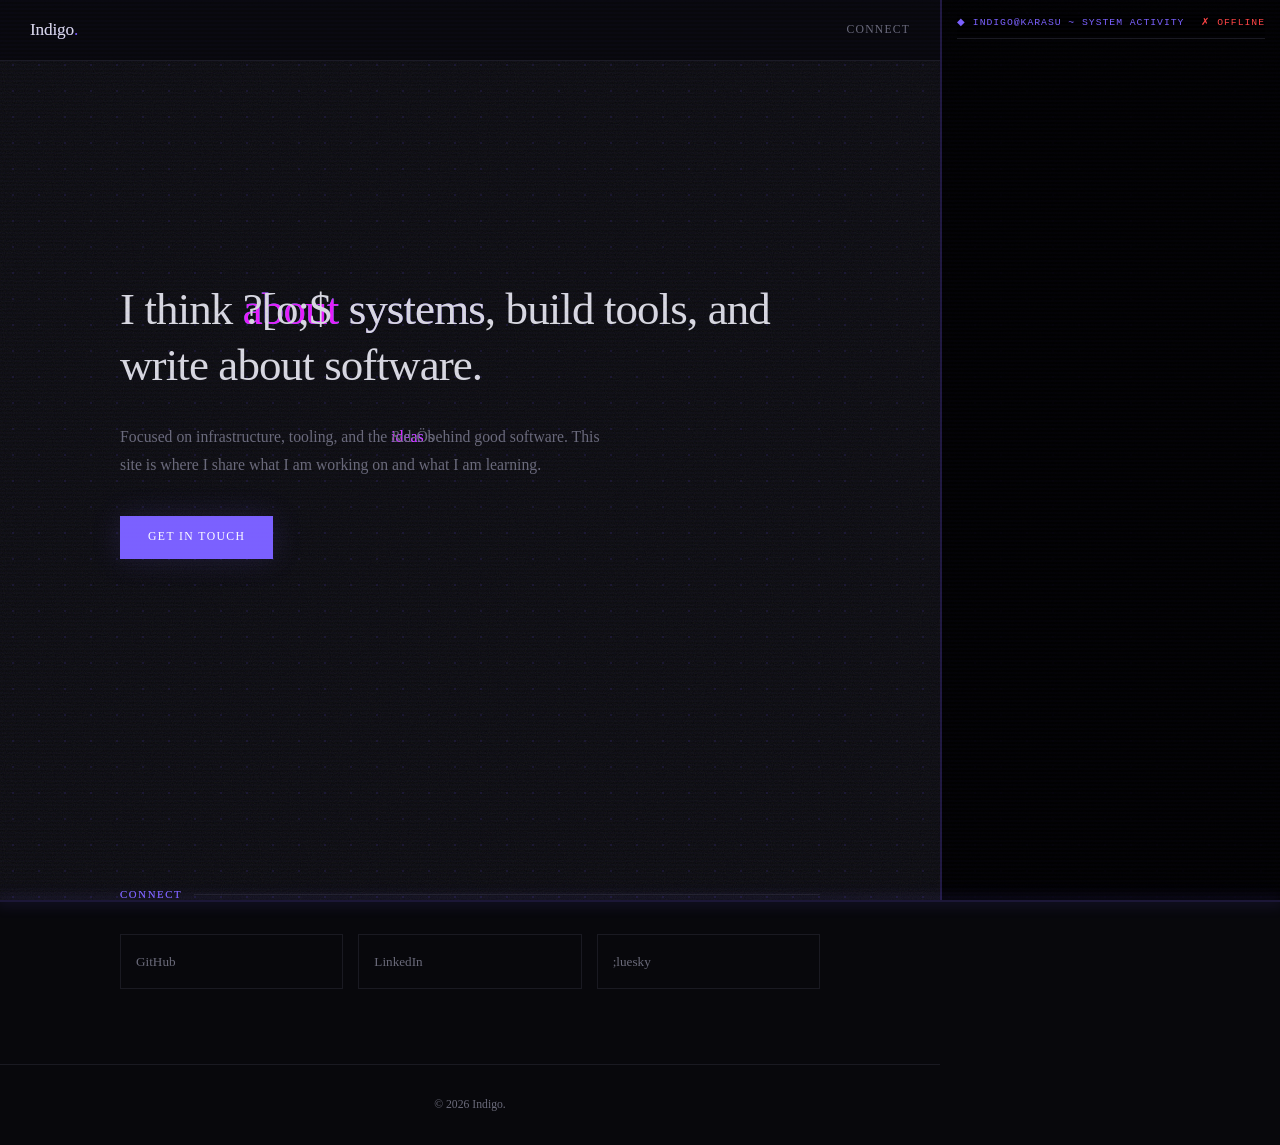
==== public/index.html @ 2ae4593d "Move the page into public/ and fix the activity panel and glitch text - the page in the repo now mat" ====
<!DOCTYPE html>
<html lang="en">
<head>
  <meta charset="UTF-8">
  <meta name="viewport" content="width=device-width, initial-scale=1.0">
  <meta name="description" content="Indigo: systems builder and toolmaker.">
  <meta name="theme-color" content="#7b61ff">
  <meta name="robots" content="index, follow">
  <title>Indigo</title>
  <link rel="canonical" href="https://indigokarasu.com/">
  <link rel="icon" href="/favicon.svg" type="image/svg+xml">
  <link rel="icon" href="/favicon.ico" sizes="32x32">

  <link rel="me" href="https://github.com/indigokarasu">
  <link rel="me" href="https://bsky.app/profile/indigokarasu">
  <link rel="me" href="https://www.linkedin.com/in/indigokarasu">

  <meta property="og:type" content="website">
  <meta property="og:locale" content="en_US">
  <meta property="og:url" content="https://indigokarasu.com/">
  <meta property="og:title" content="Indigo">
  <meta property="og:site_name" content="Indigo">
  <meta property="og:description" content="Systems builder and writer. Focused on infrastructure, tooling, and the ideas behind good software.">
  <meta property="og:image" content="https://indigokarasu.com/og.png">
  <meta property="og:image:width" content="1200">
  <meta property="og:image:height" content="630">
  <meta property="og:image:alt" content="Indigo. I think about systems, build tools, and write about software.">

  <meta name="twitter:card" content="summary_large_image">
  <meta name="twitter:url" content="https://indigokarasu.com/">
  <meta name="twitter:title" content="Indigo">
  <meta name="twitter:description" content="Systems builder and writer. Focused on infrastructure, tooling, and the ideas behind good software.">
  <meta name="twitter:image" content="https://indigokarasu.com/og.png">

  <script type="application/ld+json">
  {
    "@context": "https://schema.org",
    "@type": "Person",
    "@id": "https://indigokarasu.com/#Person",
    "name": "Indigo",
    "alternateName": ["Indigo Karasu", "mxkarasu"],
    "description": "Systems builder and writer. Focused on infrastructure, tooling, and the ideas behind good software.",
    "url": "https://indigokarasu.com",
    "image": "https://indigokarasu.com/og.png",
    "sameAs": [
      "https://github.com/indigokarasu",
      "https://www.linkedin.com/in/indigokarasu",
      "https://bsky.app/profile/indigokarasu"
    ],
    "knowsAbout": [
      "Software Engineering",
      "Systems Design",
      "Developer Tools",
      "Web Infrastructure",
      "Technical Writing"
    ]
  }
  </script>
  <script type="application/ld+json">
  {
    "@context": "https://schema.org",
    "@type": "WebSite",
    "@id": "https://indigokarasu.com/#WebSite",
    "name": "Indigo",
    "description": "Indigo: systems builder and writer.",
    "url": "https://indigokarasu.com",
    "publisher": { "@type": "Person", "@id": "https://indigokarasu.com/#Person" },
    "author": { "@type": "Person", "@id": "https://indigokarasu.com/#Person" },
    "inLanguage": "en-US"
  }
  </script>
  <style>
  :root {
    --bg: #08080c;
    --surface: #101018;
    --elevated: #18181f;
    --text: #d8d8e0;
    --text-dim: #6a6a7a;
    --accent: #7b61ff;
    --accent-glow: rgba(123,97,255,0.15);
    --accent-border: rgba(123,97,255,0.25);
    --on-accent: #fff;
    --border: #1a1a22;
    --max: 760px;
  }
  *, *::before, *::after { box-sizing: border-box; margin: 0; padding: 0; }
  html { font-size: 15px; background: var(--bg); }
  body {
    font-family: 'Georgia', serif;
    color: var(--text);
    line-height: 1.75;
    -webkit-font-smoothing: antialiased;
  }

  /* glitch keyframes */
  @keyframes glitch-1 {
    0%, 100% { clip-path: inset(0 0 95% 0); transform: translate(0); }
    20% { clip-path: inset(20% 0 60% 0); transform: translate(-3px, 1px); }
    40% { clip-path: inset(50% 0 30% 0); transform: translate(3px, -1px); }
    60% { clip-path: inset(70% 0 10% 0); transform: translate(-2px, 2px); }
    80% { clip-path: inset(10% 0 80% 0); transform: translate(2px, -2px); }
  }
  @keyframes glitch-2 {
    0%, 100% { clip-path: inset(95% 0 0 0); transform: translate(0); }
    20% { clip-path: inset(60% 0 20% 0); transform: translate(3px, -1px); }
    40% { clip-path: inset(30% 0 50% 0); transform: translate(-3px, 1px); }
    60% { clip-path: inset(10% 0 70% 0); transform: translate(2px, -2px); }
    80% { clip-path: inset(80% 0 10% 0); transform: translate(-2px, 2px); }
  }
  @keyframes scanline-sweep {
    0%   { transform: translateY(-100%); }
    100% { transform: translateY(100vh); }
  }
  @keyframes flicker {
    0%, 100% { opacity: 1; }
    92% { opacity: 1; }
    93% { opacity: 0.8; }
    94% { opacity: 1; }
    96% { opacity: 0.9; }
    97% { opacity: 1; }
  }
  @keyframes chromaberrate {
    0%, 100% { text-shadow: none; }
    15% { text-shadow: -1px 0 rgba(255,0,0,0.3), 1px 0 rgba(0,255,255,0.3); }
    30% { text-shadow: 1px 0 rgba(255,0,0,0.25), -1px 0 rgba(0,255,255,0.25); }
    45% { text-shadow: none; }
    73% { text-shadow: -2px 0 rgba(255,0,0,0.35), 2px 0 rgba(0,255,255,0.35); }
    74% { text-shadow: 2px 1px rgba(255,0,0,0.3), -2px -1px rgba(0,255,255,0.3); }
    75% { text-shadow: none; }
  }
  @keyframes chroma-heavy {
    0%, 100% { text-shadow: none; }
    10% { text-shadow: -2px 0 rgba(255,0,0,0.5), 2px 0 rgba(0,255,255,0.5); }
    20% { text-shadow: 3px -1px rgba(255,0,0,0.45), -3px 1px rgba(0,255,255,0.45); }
    30% { text-shadow: -1px 2px rgba(255,0,0,0.5), 1px -2px rgba(0,255,255,0.5); }
    40% { text-shadow: 2px 1px rgba(255,0,0,0.4), -2px -1px rgba(0,255,255,0.4); }
    50% { text-shadow: none; }
    60% { text-shadow: -3px 0 rgba(255,0,0,0.5), 3px 0 rgba(0,255,255,0.5); }
    70% { text-shadow: 1px -1px rgba(255,0,0,0.45), -1px 1px rgba(0,255,255,0.45); }
    80% { text-shadow: none; }
    90% { text-shadow: -2px 1px rgba(255,0,0,0.5), 2px -1px rgba(0,255,255,0.5); }
  }

  /* header */
  .top-bar {
    position: fixed;
    top: 0;
    left: 0;
    right: 340px;
    z-index: 100;
    padding: 1rem 2rem;
    display: flex;
    justify-content: space-between;
    align-items: center;
    background: rgba(8,8,12,0.85);
    backdrop-filter: blur(12px);
    border-bottom: 1px solid var(--border);
  }
  .logo {
    font-size: 1.15rem;
    font-weight: 400;
    color: var(--text);
    text-decoration: none;
    letter-spacing: -0.01em;
  }
  .logo .dot { color: var(--accent); }
  .nav { display: flex; gap: 2.5rem; align-items: center; }
  .nav a {
    color: var(--text-dim);
    text-decoration: none;
    font-size: 0.78rem;
    text-transform: uppercase;
    letter-spacing: 0.1em;
    transition: color 0.2s;
    position: relative;
  }
  .nav a:hover {
    color: var(--text);
    animation: chromaberrate 0.6s infinite;
  }

  /* hero */
  .hero {
    min-height: 90vh;
    display: flex;
    flex-direction: column;
    justify-content: center;
    padding: 8rem 2rem 6rem;
    max-width: var(--max);
    margin: 0 auto;
    position: relative;
  }
  .hero h1 {
    font-size: clamp(1.8rem, 4vw, 3rem);
    font-weight: 400;
    line-height: 1.25;
    letter-spacing: -0.02em;
    margin-bottom: 2rem;
    position: relative;
    animation: chromaberrate 8s infinite;
  }
  .hero h1 .glitch-wrapper {
    position: relative;
    display: inline-block;
  }
  .hero p {
    font-size: 1.05rem;
    color: var(--text-dim);
    max-width: 480px;
    margin-bottom: 2.5rem;
    animation: chromaberrate 6s infinite;
  }
  .hero p:hover {
    animation: chromaberrate 0.8s infinite;
  }

  /* scanlines */
  .scanline-static {
    position: fixed;
    top: 0; left: 0; right: 0; bottom: 0;
    pointer-events: none;
    z-index: 999;
    background: repeating-linear-gradient(
      0deg,
      transparent,
      transparent 2px,
      rgba(123,97,255,0.025) 2px,
      rgba(123,97,255,0.025) 4px
    );
  }
  .scanline-sweep {
    position: fixed;
    top: 0; left: 0; right: 0;
    height: 2px;
    pointer-events: none;
    z-index: 1000;
    background: rgba(123,97,255,0.18);
    box-shadow: 0 0 14px 4px rgba(123,97,255,0.12);
    opacity: 0;
  }
  .scanline-sweep.active {
    opacity: 1;
    animation: scanline-sweep 0.8s linear forwards;
  }
  .scanline-sweep-2 {
    position: fixed;
    top: 0; left: 0; right: 0;
    height: 1px;
    pointer-events: none;
    z-index: 1000;
    background: rgba(0,255,255,0.08);
    box-shadow: 0 0 8px 2px rgba(0,255,255,0.06);
    opacity: 0;
  }
  .scanline-sweep-2.active {
    opacity: 1;
    animation: scanline-sweep 1.4s linear forwards;
  }

  /* dot grid and grain behind the page */
  #gen-substrate {
    position: fixed; inset: 0; width: 100%; height: 100%;
    z-index: 0; pointer-events: none; opacity: 0.15; mix-blend-mode: screen;
    background-color: transparent;
    background-image:
      radial-gradient(circle at center, var(--accent) 1.1px, transparent 1.5px),
      url("data:image/svg+xml,%3Csvg viewBox='0 0 256 256' xmlns='http://www.w3.org/2000/svg'%3E%3Cfilter id='n'%3E%3CfeTurbulence type='fractalNoise' baseFrequency='0.9' numOctaves='3' stitchTiles='stitch'/%3E%3C/filter%3E%3Crect width='100%25' height='100%25' filter='url(%23n)' opacity='0.5'/%3E%3C/svg%3E");
    background-size: 26px 26px, 256px 256px;
  }

  /* buttons */
  .btns { display: flex; gap: 1rem; }
  .btn {
    display: inline-block;
    padding: 0.7rem 1.8rem;
    border: 1px solid var(--accent-border);
    color: var(--accent);
    text-decoration: none;
    font-size: 0.78rem;
    text-transform: uppercase;
    letter-spacing: 0.12em;
    transition: all 0.2s;
    position: relative;
    overflow: hidden;
  }
  .btn:hover {
    background: var(--accent-glow);
    border-color: var(--accent);
    animation: chromaberrate 0.5s infinite;
  }
  .btn-primary {
    background: var(--accent);
    color: var(--on-accent);
    border-color: var(--accent);
    box-shadow: 0 0 30px var(--accent-glow);
  }
  .btn-primary:hover {
    background: var(--accent);
    filter: brightness(0.88);
    box-shadow: 0 0 40px var(--accent-border);
    animation: chromaberrate 0.4s infinite;
  }

  /* sections */
  .section {
    max-width: var(--max);
    margin: 0 auto;
    padding: 5rem 2rem;
  }
  .section-label {
    font-size: 0.72rem;
    text-transform: uppercase;
    letter-spacing: 0.15em;
    color: var(--accent);
    margin-bottom: 2rem;
    display: flex;
    align-items: center;
    gap: 0.8rem;
  }
  .section-label::after {
    content: '';
    flex: 1;
    height: 1px;
    background: var(--border);
  }

  /* links */
  .link-grid { display: grid; grid-template-columns: repeat(auto-fill, minmax(200px, 1fr)); gap: 1rem; }
  .link-card {
    display: flex;
    align-items: center;
    gap: 0.6rem;
    padding: 1rem;
    border: 1px solid var(--border);
    color: var(--text-dim);
    text-decoration: none;
    font-size: 0.88rem;
    transition: all 0.2s;
    position: relative;
  }
  .link-card:hover {
    border-color: var(--accent-border);
    color: var(--text);
    animation: chromaberrate 0.5s infinite;
  }
  .link-card.corrupting {
    animation: chromaberrate 0.3s infinite;
  }

  /* footer */
  footer {
    border-top: 1px solid var(--border);
    padding: 2rem;
    text-align: center;
    font-size: 0.78rem;
    color: var(--text-dim);
  }
  footer p { position: relative; }

  /* glitch text: layered copies animate at different intensities */
  .glitch-wrapper {
    position: relative;
    display: inline-block;
    cursor: default;
  }
  .glitch-wrapper::before,
  .glitch-wrapper::after {
    content: attr(data-text);
    content: attr(data-text) / "";
    position: absolute;
    top: 0;
    left: 0;
    width: 100%;
    height: 100%;
    pointer-events: none;
    opacity: 0;
  }
  .glitch-wrapper::before { color: #0ff; z-index: -1; }
  .glitch-wrapper::after  { color: #f0f; z-index: -1; }
  .hero .glitch-wrapper::before { animation: glitch-1 4s infinite linear; opacity: 0.5; }
  .hero .glitch-wrapper::after  { animation: glitch-2 4s infinite linear; opacity: 0.5; }
  .logo .glitch-wrapper { animation: flicker 8s infinite; }
  .logo .glitch-wrapper::before { animation: glitch-1 6s infinite linear; opacity: 0.3; }
  .logo .glitch-wrapper::after  { animation: glitch-2 6s infinite linear; opacity: 0.3; }
  .section-label .glitch-wrapper::before { animation: glitch-1 5s infinite linear; opacity: 0.35; }
  .section-label .glitch-wrapper::after  { animation: glitch-2 5s infinite linear; opacity: 0.35; }
  .glitch-wrapper.burst::before,
  .glitch-wrapper.burst::after {
    opacity: 0.9;
  }
  .glitch-wrapper.burst::before { animation: glitch-1 0.12s infinite; }
  .glitch-wrapper.burst::after  { animation: glitch-2 0.12s infinite; }

  /* scrambled text is drawn over the real text, which stays in the DOM for
     screen readers, copy and search */
  .glitching { position: relative; color: transparent !important; text-shadow: none !important; transition: none !important; }
  .glitch-ov {
    position: absolute;
    inset: 0;
    display: inherit;
    align-items: inherit;
    justify-content: inherit;
    padding: inherit;
    white-space: inherit;
    pointer-events: none;
    user-select: none;
  }
  .glitch-wrapper > .glitch-ov, .link-card > .glitch-ov, .btn > .glitch-ov, .nav a > .glitch-ov { white-space: nowrap; }

  /* cursor glow */
  .cursor-glow {
    position: fixed;
    left: -400px;
    top: -400px;
    width: 300px;
    height: 300px;
    border-radius: 50%;
    background: radial-gradient(circle, var(--accent-glow) 0%, transparent 70%);
    opacity: 0.3;
    pointer-events: none;
    z-index: 1;
    transform: translate(-50%, -50%);
    transition: left 0.1s, top 0.1s;
  }

  /* responsive */
  @media (max-width: 640px) {
    .top-bar { padding: 1rem 1.2rem; right: 0; }
    .hero { padding: 6rem 1.2rem 4rem; }
    .section { padding: 3rem 1.2rem; }
    .nav { gap: 1.2rem; }
    .nav a { font-size: 0.7rem; }
  }

  /* activity panel */
  #syslog {
    position: fixed; top: 0; right: 0; bottom: 0; z-index: 50;
    width: 340px;
    background: rgba(0,0,0,0.88); border-left: 2px solid var(--accent-border);
    font-family: 'Courier New', 'Consolas', monospace;
    font-size: 0.7rem; line-height: 1.6;
    padding: 1rem;
    overflow-y: hidden;
    display: flex; flex-direction: column;
    user-select: none;
  }
  #syslog .syslog-header {
    position: sticky; top: 0; flex-shrink: 0;
    display: flex; justify-content: space-between; align-items: center;
    padding-bottom: 0.5rem; margin-bottom: 0.5rem;
    border-bottom: 1px solid var(--border);
    color: var(--accent); font-size: 0.65rem;
    letter-spacing: 0.1em; text-transform: uppercase;
    background: rgba(0,0,0,0.9);
  }
  #syslog-status.offline { color: #f44; }
  #syslog-entries { flex: 1; overflow: hidden; position: relative; }
  .syslog-entry {
    color: var(--text-dim);
    border-bottom: 1px solid rgba(255,255,255,0.03);
    padding: 0.3rem 0;
    white-space: nowrap; overflow: hidden; text-overflow: ellipsis;
  }
  .syslog-entry .time { color: var(--text-dim); opacity: 0.5; margin-right: 0.5rem; }
  .syslog-entry .repo {
    color: var(--accent);
    cursor: pointer;
    text-decoration: none;
  }
  .syslog-entry .repo:hover { text-decoration: underline; }
  .syslog-entry .msg { color: var(--text); }
  .syslog-entry.typing .msg::after {
    content: '█';
    content: '█' / "";
    animation: blink 0.7s step-end infinite;
    color: var(--accent);
    margin-left: 1px;
  }
  @keyframes blink { 0%,100% { opacity:1; } 50% { opacity:0; } }
  .syslog-entry.fading { opacity: 0; transition: opacity 0.5s ease-out; }

  /* leave room for the activity column on desktop */
  body { padding-right: 340px; }

  @media (max-width: 640px) {
    #syslog {
      position: fixed; bottom: 0; left: 0; right: 0; top: auto;
      width: 100%; height: 33vh;
      border-left: none; border-top: 2px solid var(--accent-border);
      padding: 0.6rem;
      font-size: 0.65rem;
    }
    body { padding-right: 0; padding-bottom: 33vh; }
  }

  @media (prefers-reduced-motion: reduce) {
    *, *::before, *::after { animation: none !important; transition: none !important; }
    .glitch-wrapper::before, .glitch-wrapper::after { opacity: 0 !important; }
    .scanline-sweep, .scanline-sweep-2, .cursor-glow { display: none; }
  }
  </style>
</head>
<body>
  <div id="gen-substrate" aria-hidden="true"></div>

  <aside id="syslog" aria-label="Recent public GitHub activity">
    <div class="syslog-header">
      <span>◆ indigo@karasu ~ system activity</span>
      <span id="syslog-status">connecting…</span>
    </div>
    <div id="syslog-entries"></div>
  </aside>

  <div class="cursor-glow" id="cursorGlow" aria-hidden="true"></div>
  <div class="scanline-static" aria-hidden="true"></div>
  <div class="scanline-sweep" id="scanlineSweep" aria-hidden="true"></div>
  <div class="scanline-sweep-2" id="scanlineSweep2" aria-hidden="true"></div>

  <header class="top-bar">
    <a href="/" class="logo"><span class="glitch-wrapper" data-text="Indigo">Indigo</span><span class="dot">.</span></a>
    <nav class="nav">
      <a href="/#connect">Connect</a>
    </nav>
  </header>

  <main>
    <section class="hero">
      <h1>I think about <span class="glitch-wrapper" data-text="systems">systems</span>, build tools, and write about software.</h1>
      <p>Focused on infrastructure, tooling, and the ideas behind good software. This site is where I share what I am working on and what I am learning.</p>
      <div class="btns">
        <a href="/#connect" class="btn btn-primary">Get in touch</a>
      </div>
    </section>

    <section class="section" id="connect">
      <div class="section-label"><span class="glitch-wrapper" data-text="Connect">Connect</span></div>
      <div class="link-grid">
        <a href="https://github.com/indigokarasu" class="link-card">GitHub</a>
        <a href="https://www.linkedin.com/in/indigokarasu" class="link-card">LinkedIn</a>
        <a href="https://bsky.app/profile/indigokarasu" class="link-card">Bluesky</a>
      </div>
    </section>
  </main>

  <footer>
    <p>&copy; 2026 Indigo.</p>
  </footer>

  <script>
  // shared helpers
  const REDUCED_MOTION = matchMedia('(prefers-reduced-motion: reduce)').matches;
  const GLITCH_CHARS = '!@#$%^&*()_+-=[]{}|;:,.<>?/~`ÄÖÜßØÆÐŁ';

  // one location lookup per visit, used by the palette and the visitor details
  const geoLookup = fetch('https://ipapi.co/json/')
    .then(r => (r.ok ? r.json() : null))
    .then(g => (g && !g.error && g.latitude != null ? g : null))
    .catch(() => null);

  function realText(el) {
    if (el.__text == null) el.__text = (el.dataset.text || el.textContent).trim();
    return el.__text;
  }

  function scramble(text, share) {
    const chars = text.split('');
    const spots = chars.map((c, i) => (c === ' ' ? -1 : i)).filter(i => i >= 0);
    let n = Math.min(spots.length, Math.max(1, Math.floor(chars.length * share)));
    while (n-- > 0) {
      const at = spots.splice(Math.floor(Math.random() * spots.length), 1)[0];
      chars[at] = GLITCH_CHARS[Math.floor(Math.random() * GLITCH_CHARS.length)];
    }
    return chars.join('');
  }

  // Show `text` in place of el's text for `ms`. The real text is only hidden,
  // never replaced.
  function glitchShow(el, text, ms, color, animation) {
    realText(el);
    if (!el.classList.contains('glitching')) el.__color = getComputedStyle(el).color;
    let ov = el.__overlay;
    if (!ov) {
      ov = el.__overlay = document.createElement('span');
      ov.className = 'glitch-ov';
      ov.setAttribute('aria-hidden', 'true');
    }
    ov.textContent = text;
    ov.style.color = color || el.__color;
    ov.style.animation = animation || '';
    if (!ov.isConnected) el.appendChild(ov);
    el.classList.add('glitching');
    clearTimeout(el.__glitchTimer);
    el.__glitchTimer = setTimeout(() => {
      el.classList.remove('glitching');
      ov.remove();
    }, ms);
  }

  function corruptText(el, ms, share) {
    const text = realText(el);
    if (text.length < 2) return;
    glitchShow(el, scramble(text, share || 0.3), ms);
  }

  function luminance(hex) {
    return hex.match(/[0-9a-f]{2}/gi)
      .map(h => parseInt(h, 16) / 255)
      .map(v => (v <= 0.03928 ? v / 12.92 : Math.pow((v + 0.055) / 1.055, 2.4)))
      .reduce((sum, v, i) => sum + v * [0.2126, 0.7152, 0.0722][i], 0);
  }

  function setPalette(bg, text, accent) {
    const root = document.documentElement.style;
    root.setProperty('--bg', bg);
    root.setProperty('--text', text);
    root.setProperty('--accent', accent);
    root.setProperty('--accent-glow', accent + '22');
    root.setProperty('--accent-border', accent + '33');
    // button label: white or the background colour, whichever reads better
    const la = luminance(accent), lb = luminance(bg);
    root.setProperty('--on-accent', 1.05 / (la + 0.05) >= (la + 0.05) / (lb + 0.05) ? '#fff' : bg);
    document.querySelector('meta[name="theme-color"]').setAttribute('content', accent);
  }

  // palette follows the visitor's current weather
  (async function weatherPalette() {
    const geo = await geoLookup;
    if (!geo) return;
    try {
      const w = await fetch(`https://api.open-meteo.com/v1/forecast?latitude=${geo.latitude}&longitude=${geo.longitude}&current=temperature_2m,weather_code,is_day&timezone=auto`).then(r => r.json());
      const temp = w.current.temperature_2m;
      const code = w.current.weather_code;
      const isDay = w.current.is_day === 1;

      let bg, text, accent;
      const storm = [95,96,99,82], rain = [51,53,55,56,61,63,65,80,81], snow = [71,73,75,77,85,86], fog = [45,48];
      if (storm.includes(code)) { bg='#0a060e'; text='#d0c8e0'; accent='#a855f7'; }
      else if (rain.includes(code)) { bg='#080c10'; text='#c8d4dc'; accent='#22d3ee'; }
      else if (snow.includes(code)) { bg='#0c0e14'; text='#e0e8f0'; accent='#93c5fd'; }
      else if (fog.includes(code)) { bg='#0a0c0a'; text='#c8ccc8'; accent='#86efac'; }
      else if (!isDay) { bg='#080608'; text='#d0c8c0'; accent='#f59e0b'; }
      else if (temp > 30) { bg='#0e0a06'; text='#e0d0c0'; accent='#f97316'; }
      else if (temp > 20) { bg='#0c0a06'; text='#d8d0c0'; accent='#eab308'; }
      else if (temp > 10) { bg='#080a0c'; text='#c8d0d8'; accent='#7b61ff'; }
      else { bg='#06080e'; text='#c0c8e0'; accent='#3b82f6'; }

      setPalette(bg, text, accent);
      window.__weather = { temp, code, isDay };
    } catch (e) {
      // keep the default palette
    }
  })();
  </script>

  <script>
  // visitor details that surface briefly in the page text
  (function () {
    const t = {};

    function readLocal() {
      t.screen = screen.width + 'x' + screen.height;
      t.viewport = innerWidth + 'x' + innerHeight;
      t.dpr = devicePixelRatio;
      t.colorDepth = screen.colorDepth + '-bit';
      t.language = navigator.language;
      t.languages = (navigator.languages || []).join(',');
      t.timezone = Intl.DateTimeFormat().resolvedOptions().timeZone;
      t.tzOffset = new Date().getTimezoneOffset();
      const conn = navigator.connection || navigator.mozConnection || navigator.webkitConnection;
      if (conn) {
        t.connType = conn.effectiveType || 'unknown';
        t.downlink = conn.downlink + 'Mbps';
        t.rtt = conn.rtt + 'ms';
      }
      t.platform = navigator.platform;
      t.cores = navigator.hardwareConcurrency || 'unknown';
      t.memory = navigator.deviceMemory ? navigator.deviceMemory + 'GB' : 'unknown';
      t.touch = ('ontouchstart' in window) ? 'yes' : 'no';
      const cookieKeys = document.cookie.split(';').map(c => c.trim().split('=')[0]).filter(Boolean);
      t.cookies = cookieKeys.join(',') || 'none';
      t.referrer = document.referrer || 'direct';
      if (navigator.getBattery) {
        navigator.getBattery().then(b => { t.battery = Math.round(b.level * 100) + '%'; }).catch(() => {});
      }
      if (window.__weather) {
        t.temp = window.__weather.temp + '°C';
        t.weatherCode = window.__weather.code;
        t.isDay = window.__weather.isDay;
      }
    }

    readLocal();
    setInterval(readLocal, 30000);
    geoLookup.then(g => {
      if (!g) return;
      t.ip = g.ip;
      t.org = g.org || g.asn || 'unknown';
      t.city = g.city;
      t.region = g.region;
      t.postal = g.postal;
      t.country = g.country_name;
      t.lat = g.latitude;
      t.lon = g.longitude;
    });

    function seeds() {
      const s = [];
      if (t.city) s.push(t.city);
      if (t.country) s.push(t.country);
      if (t.ip) s.push(t.ip);
      if (t.org) s.push(t.org);
      if (t.temp) s.push(t.temp);
      if (t.timezone) s.push(t.timezone);
      if (t.language) s.push(t.language);
      if (t.screen) s.push(t.screen);
      if (t.viewport) s.push(t.viewport);
      if (t.connType) s.push(t.connType);
      if (t.platform) s.push(t.platform);
      if (t.cores) s.push(t.cores + 'cores');
      if (t.memory) s.push(t.memory);
      if (t.lat != null) s.push(Number(t.lat).toFixed(2));
      if (t.lon != null) s.push(Number(t.lon).toFixed(2));
      if (t.region) s.push(t.region);
      if (t.cookies && t.cookies !== 'none') s.push(t.cookies);
      if (t.referrer && t.referrer !== 'direct') s.push(t.referrer);
      return s.filter(Boolean).map(String);
    }

    window.__telemetry = t;
    window.__getTelemetrySeeds = seeds;

    function targets() {
      return Array.from(document.querySelectorAll('.link-card, .btn, footer p, .glitch-wrapper, .nav a, .hero p'))
        .filter(el => !el.classList.contains('glitching'))
        .filter(el => el.classList.contains('glitch-wrapper') || el.children.length === 0);
    }

    function bleed() {
      const pool = targets();
      const s = seeds();
      if (!pool.length || !s.length) return;
      const el = pool[Math.floor(Math.random() * pool.length)];
      const original = realText(el);
      if (original.length < 3) return;
      const seed = s[Math.floor(Math.random() * s.length)];
      const mode = Math.random();

      if (mode < 0.5) {
        // swap the whole text, or one word of longer text, for a detail
        let shown = seed;
        if (original.length > 30) {
          const words = original.split(/\s+/);
          if (words.length < 2) return;
          words[Math.floor(Math.random() * words.length)] = '[' + seed + ']';
          shown = words.join(' ');
        }
        glitchShow(el, shown, 500 + Math.random() * 600, 'var(--accent)', 'chroma-heavy 0.5s 1');
      } else if (mode < 0.8) {
        // mix a few characters of a detail into the text
        const chars = original.split('');
        const count = Math.min(2 + Math.floor(Math.random() * 3), chars.length);
        for (let i = 0; i < count; i++) {
          const pos = Math.floor(Math.random() * chars.length);
          if (chars[pos] !== ' ') chars[pos] = seed[i % seed.length];
        }
        glitchShow(el, chars.join(''), 300 + Math.random() * 400, null, 'chroma-heavy 0.3s 1');
      } else {
        // tack a detail onto the end
        glitchShow(el, original + ' ⊳ ' + seed, 600 + Math.random() * 500, 'var(--accent)', 'chroma-heavy 0.4s 1');
      }
    }

    function schedule() {
      setTimeout(() => {
        if (!seeds().length) { setTimeout(schedule, 1500); return; }
        bleed();
        schedule();
      }, 4000 + Math.random() * 8000);
    }
    setTimeout(schedule, 3000);
  })();
  </script>

  <script>
  // recent public GitHub activity from activity.json, rebuilt hourly
  (function () {
    const list = document.getElementById('syslog-entries');
    const status = document.getElementById('syslog-status');
    const MAX_ENTRIES = 12;
    const seen = new Set();
    let busy = false;

    const pad = n => String(n).padStart(2, '0');
    const sleep = ms => new Promise(r => setTimeout(r, ms));
    const esc = s => String(s).replace(/&/g, '&amp;').replace(/</g, '&lt;').replace(/>/g, '&gt;').replace(/"/g, '&quot;');

    function stamp(iso) {
      const d = new Date(iso);
      if (isNaN(d)) return '';
      return `${pad(d.getMonth() + 1)}-${pad(d.getDate())} ${pad(d.getHours())}:${pad(d.getMinutes())}`;
    }

    function trim() {
      const rows = list.querySelectorAll('.syslog-entry:not(.fading)');
      for (let i = MAX_ENTRIES; i < rows.length; i++) {
        const row = rows[i];
        row.classList.add('fading');
        setTimeout(() => row.remove(), REDUCED_MOTION ? 0 : 600);
      }
    }

    // insert in time order; only a row that lands on top is typed out
    function add(evt, animate) {
      const row = document.createElement('div');
      row.className = 'syslog-entry';
      row.dataset.time = evt.time;
      const url = /^https:\/\/github\.com\//.test(evt.repoUrl) ? evt.repoUrl : 'https://github.com/' + evt.repo;
      row.innerHTML = `<time class="time" datetime="${esc(evt.time)}">${stamp(evt.time)}</time> <a class="repo" href="${esc(url)}" target="_blank" rel="noopener">${esc(evt.repo.replace('indigokarasu/', './'))}</a> <span class="msg"></span>`;
      const msg = row.querySelector('.msg');
      const after = Array.from(list.children).find(r => (r.dataset.time || '') < evt.time);
      list.insertBefore(row, after || null);
      trim();
      if (!animate || REDUCED_MOTION || row !== list.firstElementChild) {
        msg.textContent = evt.msg;
        return Promise.resolve();
      }
      row.classList.add('typing');
      return new Promise(done => {
        let i = 0;
        const tick = setInterval(() => {
          msg.textContent = evt.msg.slice(0, ++i);
          if (i >= evt.msg.length) {
            clearInterval(tick);
            row.classList.remove('typing');
            done();
          }
        }, 18 + Math.random() * 22);
      });
    }

    async function load() {
      const r = await fetch('activity.json', { cache: 'no-store' });
      if (!r.ok) throw new Error('activity.json ' + r.status);
      const data = await r.json();
      const synced = new Date(data.generated_at);
      const at = isNaN(synced) ? '' : `${pad(synced.getHours())}:${pad(synced.getMinutes())}`;
      status.textContent = at ? `✓ ${at}` : '✓';
      status.title = at ? `Updated ${at}` : '';
      status.classList.remove('offline');
      return (data.events || [])
        .filter(e => e && e.id && e.repo && e.msg && e.time)
        .sort((a, b) => (a.time < b.time ? 1 : a.time > b.time ? -1 : 0));
    }

    async function refresh(first) {
      if (busy) return;
      busy = true;
      try {
        const events = await load();
        if (first || !list.children.length) {
          events.slice(0, MAX_ENTRIES).reverse().forEach(e => add(e, false));
          events.forEach(e => seen.add(e.id));
          return;
        }
        const fresh = events.filter(e => !seen.has(e.id)).reverse();
        for (const e of fresh) {
          seen.add(e.id);
          await add(e, true);
          await sleep(1200);
        }
      } catch (err) {
        if (first) {
          status.textContent = '✗ offline';
          status.classList.add('offline');
        }
      } finally {
        busy = false;
      }
    }

    refresh(true);
    setInterval(() => refresh(false), 5 * 60 * 1000);
  })();
  </script>

  <script>
  // glitch effects; none of this runs when reduced motion is requested
  document.querySelectorAll('.glitch-wrapper').forEach(el => {
    el.setAttribute('data-text', el.textContent.trim());
  });

  if (!REDUCED_MOTION) {
    const sweep = document.getElementById('scanlineSweep');
    const sweep2 = document.getElementById('scanlineSweep2');
    let sweepTimer, sweep2Timer;
    let lastScrollY = 0;
    let scrollCount = 0;

    window.addEventListener('scroll', () => {
      const scrollingDown = scrollY > lastScrollY;
      lastScrollY = scrollY;
      scrollCount++;
      if (!scrollingDown) return;

      sweep.classList.remove('active');
      void sweep.offsetWidth;
      sweep.classList.add('active');
      clearTimeout(sweepTimer);
      sweepTimer = setTimeout(() => sweep.classList.remove('active'), 900);

      if (scrollCount % 3 === 0) {
        sweep2.classList.remove('active');
        void sweep2.offsetWidth;
        sweep2.classList.add('active');
        clearTimeout(sweep2Timer);
        sweep2Timer = setTimeout(() => sweep2.classList.remove('active'), 1500);
      }

      if (scrollCount % 5 === 0) {
        const all = document.querySelectorAll('.glitch-wrapper:not(.logo .glitch-wrapper)');
        if (all.length) {
          const pick = all[Math.floor(Math.random() * all.length)];
          corruptText(pick, 250);
          pick.classList.add('burst');
          setTimeout(() => pick.classList.remove('burst'), 300);
        }
      }
    }, { passive: true });

    // cursor glow, mouse only
    if (matchMedia('(pointer: fine)').matches) {
      const glow = document.getElementById('cursorGlow');
      window.addEventListener('pointermove', e => {
        glow.style.left = e.clientX + 'px';
        glow.style.top = e.clientY + 'px';
      }, { passive: true });
    }

    // ambient corruption every 1-3 seconds
    function ambientCorrupt() {
      const targets = document.querySelectorAll('.link-card, .section-label .glitch-wrapper, footer p');
      if (!targets.length) return;
      const count = 1 + Math.floor(Math.random() * 2);
      for (let n = 0; n < count; n++) {
        const el = targets[Math.floor(Math.random() * targets.length)];
        if (el.classList.contains('glitching')) continue;
        if (el.classList.contains('link-card')) {
          el.classList.add('corrupting');
          setTimeout(() => el.classList.remove('corrupting'), 500);
        }
        const share = el.classList.contains('glitch-wrapper') ? 0.35 : 0.25;
        glitchShow(el, scramble(realText(el), share), 200 + Math.random() * 400, null, 'chroma-heavy 0.3s 1');
      }
    }
    (function scheduleAmbient() {
      setTimeout(() => { ambientCorrupt(); scheduleAmbient(); }, 1000 + Math.random() * 2000);
    })();

    // on load, three visible words get hit hard
    setTimeout(() => {
      const candidates = [];
      document.querySelectorAll('h1, h2, h3, p, a:not(nav a), .section-label, .link-card, .btn, footer p').forEach(el => {
        const rect = el.getBoundingClientRect();
        if (rect.top > innerHeight || rect.bottom < 0 || !rect.width || !rect.height) return;
        const walker = document.createTreeWalker(el, NodeFilter.SHOW_TEXT);
        let node;
        while ((node = walker.nextNode())) {
          const txt = node.textContent;
          if (!txt || txt.trim().length < 2) continue;
          if (node.parentNode.closest('script, style, noscript, .glitch-wrapper, .glitch-ov, #syslog')) continue;
          const re = /\S+/g;
          let m;
          while ((m = re.exec(txt)) !== null) {
            if (m[0].length < 2) continue;
            candidates.push({ node, word: m[0], start: m.index, end: m.index + m[0].length, hostEl: el });
          }
        }
      });

      const picked = [];
      const usedHosts = new Set();
      const usedNodes = new Set();
      for (let tries = 0; tries < candidates.length * 3 && picked.length < 3; tries++) {
        const c = candidates[Math.floor(Math.random() * candidates.length)];
        if (!c) break;
        if (usedHosts.has(c.hostEl) && picked.length < 2) continue;
        if (usedNodes.has(c.node)) continue;
        usedHosts.add(c.hostEl);
        usedNodes.add(c.node);
        picked.push(c);
      }

      picked.forEach((w, i) => {
        // wrap the word in its own span; the text itself is unchanged
        const text = w.node.textContent;
        const span = document.createElement('span');
        span.className = 'glitch-wrapper pageload-hit';
        span.dataset.text = w.word;
        span.textContent = w.word;
        span.style.cssText = 'position:relative;display:inline-block;';
        const frag = document.createDocumentFragment();
        if (w.start) frag.appendChild(document.createTextNode(text.slice(0, w.start)));
        frag.appendChild(span);
        if (w.end < text.length) frag.appendChild(document.createTextNode(text.slice(w.end)));
        w.node.replaceWith(frag);

        setTimeout(() => {
          span.classList.add('burst');
          const dur = 600 + Math.random() * 800;
          glitchShow(span, scramble(w.word, 0.5 + Math.random() * 0.35), dur, null, 'chroma-heavy 0.5s 1');
          setTimeout(() => span.classList.remove('burst'), dur);
        }, 400 + i * 600);
      });
    }, 200);

    // burst when a glitch word scrolls into view
    const glitchObserver = new IntersectionObserver(entries => {
      entries.forEach((entry, i) => {
        if (!entry.isIntersecting) return;
        const el = entry.target;
        el.classList.add('burst');
        setTimeout(() => {
          corruptText(el, 500, 0.4);
          setTimeout(() => el.classList.remove('burst'), 700);
        }, i * 200);
        glitchObserver.unobserve(el);
      });
    }, { threshold: 0.3 });
    document.querySelectorAll('.glitch-wrapper').forEach(el => glitchObserver.observe(el));

    // link cards flicker as they scroll into view
    const linkCardObserver = new IntersectionObserver(entries => {
      entries.forEach((entry, i) => {
        if (!entry.isIntersecting) return;
        setTimeout(() => {
          entry.target.classList.add('corrupting');
          corruptText(entry.target, 350, 0.25);
          setTimeout(() => entry.target.classList.remove('corrupting'), 500);
        }, i * 150);
        linkCardObserver.unobserve(entry.target);
      });
    }, { threshold: 0.3 });
    document.querySelectorAll('.link-card').forEach(el => linkCardObserver.observe(el));

    const footerEl = document.querySelector('footer p');
    if (footerEl) {
      setTimeout(() => glitchShow(footerEl, scramble(realText(footerEl), 0.3), 400, null, 'chroma-heavy 0.5s 1'), 2000);
      setInterval(() => corruptText(footerEl, 300, 0.2), 15000);
    }

    // logo: one strong burst on load, then every ten seconds
    const logoEl = document.querySelector('.logo .glitch-wrapper');
    if (logoEl) {
      const burst = (ms, share, settle) => {
        logoEl.classList.add('burst');
        corruptText(logoEl, ms, share);
        setTimeout(() => logoEl.classList.remove('burst'), settle);
      };
      burst(400, 0.5, 600);
      setInterval(() => burst(250, 0.35, 500), 10000);
    }
  }
  </script>
</body>
</html>
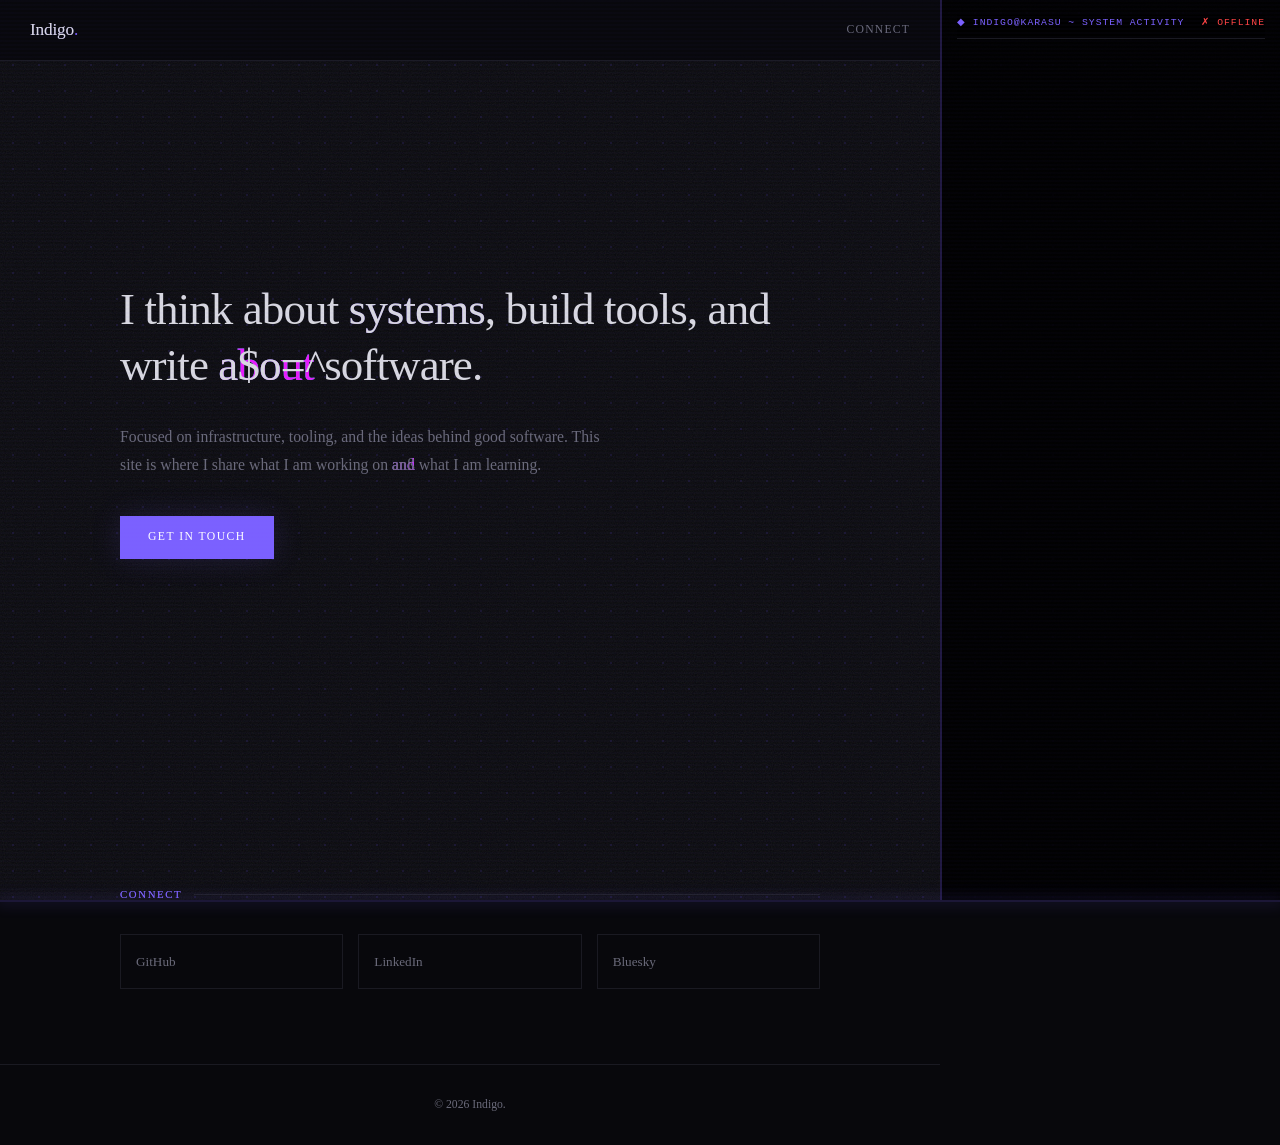
==== commit b6f4596e: "Fall back to ipinfo.io when ipapi.co is rate limited" ====
--- a/public/index.html
+++ b/public/index.html
@@ -551,11 +551,29 @@
   const REDUCED_MOTION = matchMedia('(prefers-reduced-motion: reduce)').matches;
   const GLITCH_CHARS = '!@#$%^&*()_+-=[]{}|;:,.<>?/~`ÄÖÜßØÆÐŁ';
 
-  // one location lookup per visit, used by the palette and the visitor details
-  const geoLookup = fetch('https://ipapi.co/json/')
-    .then(r => (r.ok ? r.json() : null))
-    .then(g => (g && !g.error && g.latitude != null ? g : null))
-    .catch(() => null);
+  // one location lookup per visit, used by the palette and the visitor details;
+  // ipinfo.io is the fallback when ipapi.co is rate limited
+  const geoLookup = (async () => {
+    const sources = [
+      ['https://ipapi.co/json/', g => g],
+      ['https://ipinfo.io/json', g => {
+        const [lat, lon] = String(g.loc || '').split(',').map(Number);
+        return { ip: g.ip, city: g.city, region: g.region, postal: g.postal,
+                 country_name: g.country, org: g.org, latitude: lat, longitude: lon };
+      }],
+    ];
+    for (const [url, normalise] of sources) {
+      try {
+        const r = await fetch(url);
+        if (!r.ok) continue;
+        const g = normalise(await r.json());
+        if (g && !g.error && Number.isFinite(g.latitude) && Number.isFinite(g.longitude)) return g;
+      } catch (e) {
+        // try the next source
+      }
+    }
+    return null;
+  })();
 
   function realText(el) {
     if (el.__text == null) el.__text = (el.dataset.text || el.textContent).trim();
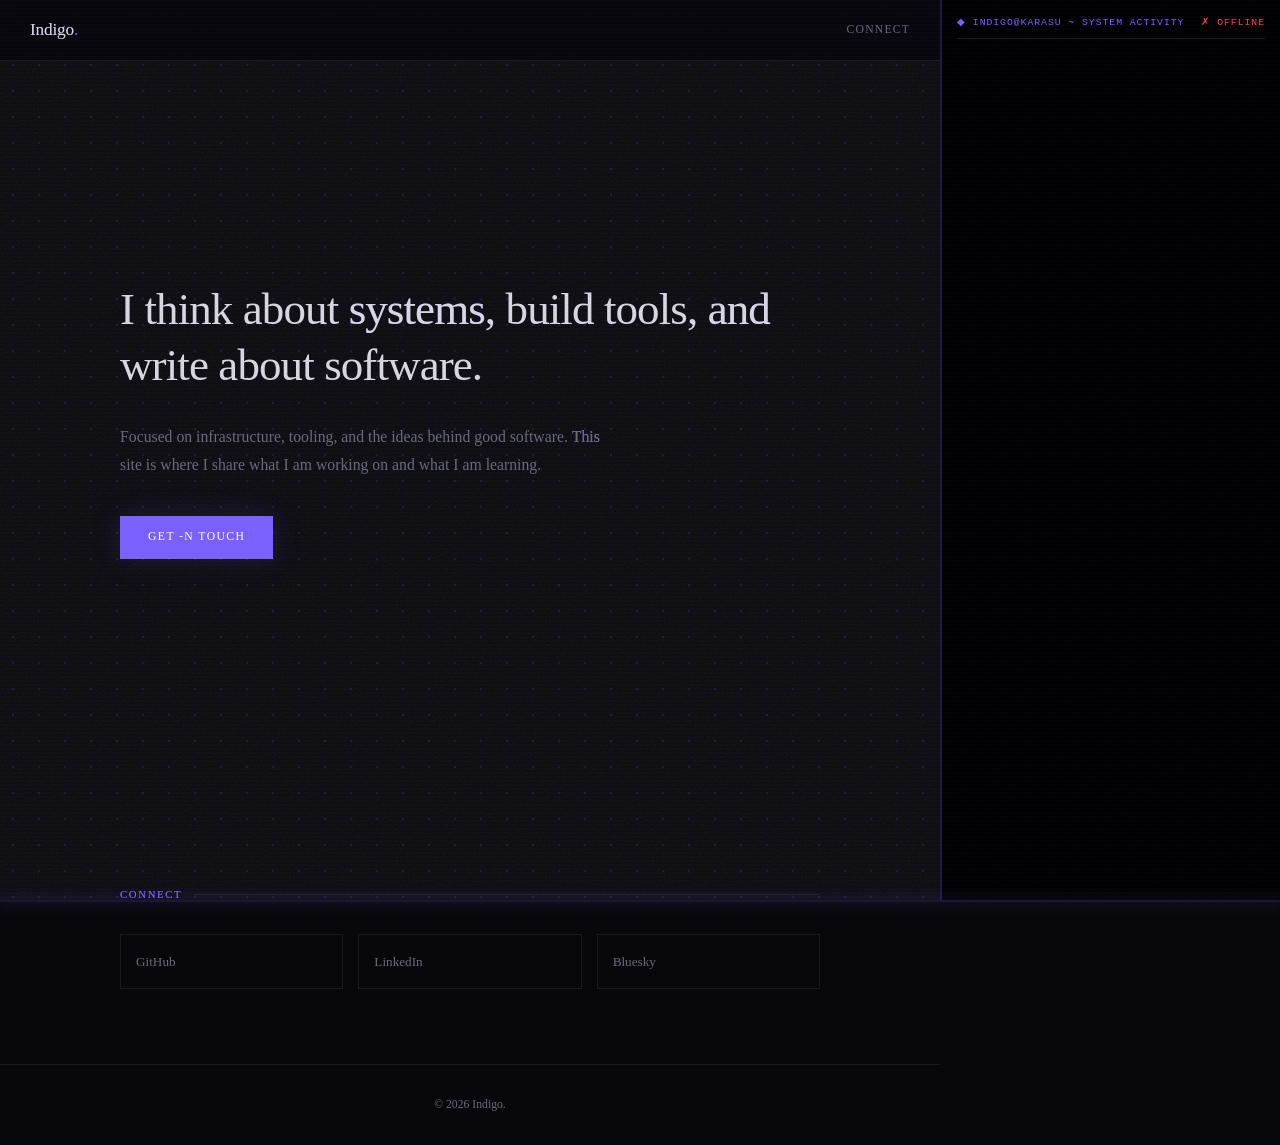
==== commit 7a7b7cd6: "Make the dot grid gather toward the cursor like a net Dots within reach of the mouse are pulled towa" ====
--- a/public/index.html
+++ b/public/index.html
@@ -258,14 +258,21 @@
   }
 
   /* dot grid and grain behind the page */
+  :root { --grain: url("data:image/svg+xml,%3Csvg viewBox='0 0 256 256' xmlns='http://www.w3.org/2000/svg'%3E%3Cfilter id='n'%3E%3CfeTurbulence type='fractalNoise' baseFrequency='0.9' numOctaves='3' stitchTiles='stitch'/%3E%3C/filter%3E%3Crect width='100%25' height='100%25' filter='url(%23n)' opacity='0.5'/%3E%3C/svg%3E"); }
   #gen-substrate {
     position: fixed; inset: 0; width: 100%; height: 100%;
     z-index: 0; pointer-events: none; opacity: 0.15; mix-blend-mode: screen;
     background-color: transparent;
     background-image:
       radial-gradient(circle at center, var(--accent) 1.1px, transparent 1.5px),
-      url("data:image/svg+xml,%3Csvg viewBox='0 0 256 256' xmlns='http://www.w3.org/2000/svg'%3E%3Cfilter id='n'%3E%3CfeTurbulence type='fractalNoise' baseFrequency='0.9' numOctaves='3' stitchTiles='stitch'/%3E%3C/filter%3E%3Crect width='100%25' height='100%25' filter='url(%23n)' opacity='0.5'/%3E%3C/svg%3E");
+      var(--grain);
     background-size: 26px 26px, 256px 256px;
+  }
+  /* with a mouse the dots are drawn on #net instead */
+  #gen-substrate.net-on { background-image: var(--grain); background-size: 256px 256px; }
+  #net {
+    position: fixed; inset: 0; width: 100%; height: 100%;
+    z-index: -1; pointer-events: none; mix-blend-mode: screen;
   }
 
   /* buttons */
@@ -638,6 +645,7 @@
     const la = luminance(accent), lb = luminance(bg);
     root.setProperty('--on-accent', 1.05 / (la + 0.05) >= (la + 0.05) / (lb + 0.05) ? '#fff' : bg);
     document.querySelector('meta[name="theme-color"]').setAttribute('content', accent);
+    dispatchEvent(new Event('palettechange'));
   }
 
   // palette follows the visitor's current weather
@@ -902,6 +910,141 @@
   </script>
 
   <script>
+  // the dot grid gathers toward the cursor like a net and springs back when
+  // it moves away; touch screens and reduced motion keep the plain CSS dots
+  (function () {
+    if (REDUCED_MOTION || !matchMedia('(pointer: fine)').matches) return;
+    const canvas = document.createElement('canvas');
+    const ctx = canvas.getContext('2d');
+    if (!ctx) return;
+    canvas.id = 'net';
+    canvas.setAttribute('aria-hidden', 'true');
+    document.body.prepend(canvas);
+    document.getElementById('gen-substrate').classList.add('net-on');
+
+    const GAP = 26, OFFSET = 13, DOT = 1.25;
+    const REACH = 260;        // radius of the pull, px
+    const PULL = 0.42;        // share of its distance a point moves toward the cursor
+    const SPRING = 0.14, DAMP = 0.78;
+    const BASE = 0.15, LIFT = 0.35, LEVELS = 6;
+
+    let w = 0, h = 0, dpr = 1, cols = 0, rows = 0;
+    let pts = new Float32Array(0);   // per point: rest x, rest y, x, y, vx, vy
+    let mouse = null, raf = 0, accent = '#7b61ff';
+
+    function readAccent() {
+      accent = getComputedStyle(document.documentElement).getPropertyValue('--accent').trim() || accent;
+    }
+
+    function build() {
+      dpr = Math.min(devicePixelRatio || 1, 2);
+      w = innerWidth;
+      h = innerHeight;
+      canvas.width = Math.round(w * dpr);
+      canvas.height = Math.round(h * dpr);
+      // one extra ring outside the viewport so the edges fill in when pulled
+      cols = Math.ceil(w / GAP) + 2;
+      rows = Math.ceil(h / GAP) + 2;
+      pts = new Float32Array(cols * rows * 6);
+      for (let j = 0; j < rows; j++) {
+        for (let i = 0; i < cols; i++) {
+          const k = (j * cols + i) * 6;
+          pts[k] = pts[k + 2] = OFFSET + (i - 1) * GAP;
+          pts[k + 1] = pts[k + 3] = OFFSET + (j - 1) * GAP;
+        }
+      }
+      draw();
+    }
+
+    function step() {
+      const r2 = REACH * REACH;
+      let moving = false;
+      for (let k = 0; k < pts.length; k += 6) {
+        let tx = pts[k], ty = pts[k + 1];
+        if (mouse) {
+          const dx = mouse.x - tx, dy = mouse.y - ty, d2 = dx * dx + dy * dy;
+          if (d2 < r2) {
+            const f = 1 - d2 / r2;
+            tx += dx * PULL * f * f;
+            ty += dy * PULL * f * f;
+          }
+        }
+        const vx = (pts[k + 4] + (tx - pts[k + 2]) * SPRING) * DAMP;
+        const vy = (pts[k + 5] + (ty - pts[k + 3]) * SPRING) * DAMP;
+        pts[k + 2] += vx;
+        pts[k + 3] += vy;
+        pts[k + 4] = vx;
+        pts[k + 5] = vy;
+        if (!moving && (Math.abs(vx) + Math.abs(vy) > 0.02 ||
+                        Math.abs(tx - pts[k + 2]) + Math.abs(ty - pts[k + 3]) > 0.05)) moving = true;
+      }
+      return moving;
+    }
+
+    // 0..1, how far a point sits from its rest position
+    function pulled(k) {
+      const dx = pts[k + 2] - pts[k], dy = pts[k + 3] - pts[k + 1];
+      return Math.min(1, Math.sqrt(dx * dx + dy * dy) / 24);
+    }
+
+    function draw() {
+      ctx.setTransform(dpr, 0, 0, dpr, 0, 0);
+      ctx.clearRect(0, 0, w, h);
+      ctx.fillStyle = ctx.strokeStyle = accent;
+      ctx.lineWidth = 0.6;
+      const dots = Array.from({ length: LEVELS + 1 }, () => new Path2D());
+      const threads = Array.from({ length: LEVELS }, () => new Path2D());
+      const thread = (k, n, p) => {
+        const q = Math.max(p, pulled(n));
+        if (q < 0.08) return;
+        const path = threads[Math.min(LEVELS - 1, Math.floor(q * LEVELS))];
+        path.moveTo(pts[k + 2], pts[k + 3]);
+        path.lineTo(pts[n + 2], pts[n + 3]);
+      };
+      for (let j = 0; j < rows; j++) {
+        for (let i = 0; i < cols; i++) {
+          const k = (j * cols + i) * 6, x = pts[k + 2], y = pts[k + 3], p = pulled(k);
+          const dot = dots[Math.round(p * LEVELS)];
+          dot.moveTo(x + DOT, y);
+          dot.arc(x, y, DOT, 0, Math.PI * 2);
+          if (i + 1 < cols) thread(k, k + 6, p);
+          if (j + 1 < rows) thread(k, k + cols * 6, p);
+        }
+      }
+      threads.forEach((path, l) => { ctx.globalAlpha = 0.5 * LIFT * (l + 1) / LEVELS; ctx.stroke(path); });
+      dots.forEach((path, l) => { ctx.globalAlpha = BASE + LIFT * l / LEVELS; ctx.fill(path); });
+      ctx.globalAlpha = 1;
+    }
+
+    function frame() {
+      raf = 0;
+      const moving = step();
+      draw();
+      if (moving) raf = requestAnimationFrame(frame);
+    }
+    const kick = () => { if (!raf) raf = requestAnimationFrame(frame); };
+    const release = () => { mouse = null; kick(); };
+
+    addEventListener('pointermove', e => {
+      if (e.pointerType === 'touch') return;
+      mouse = { x: e.clientX, y: e.clientY };
+      kick();
+    }, { passive: true });
+    document.documentElement.addEventListener('mouseleave', release);
+    addEventListener('blur', release);
+    addEventListener('palettechange', () => { readAccent(); draw(); });
+    let resizeTimer;
+    addEventListener('resize', () => {
+      clearTimeout(resizeTimer);
+      resizeTimer = setTimeout(build, 150);
+    });
+
+    readAccent();
+    build();
+  })();
+  </script>
+
+  <script>
   // glitch effects; none of this runs when reduced motion is requested
   document.querySelectorAll('.glitch-wrapper').forEach(el => {
     el.setAttribute('data-text', el.textContent.trim());
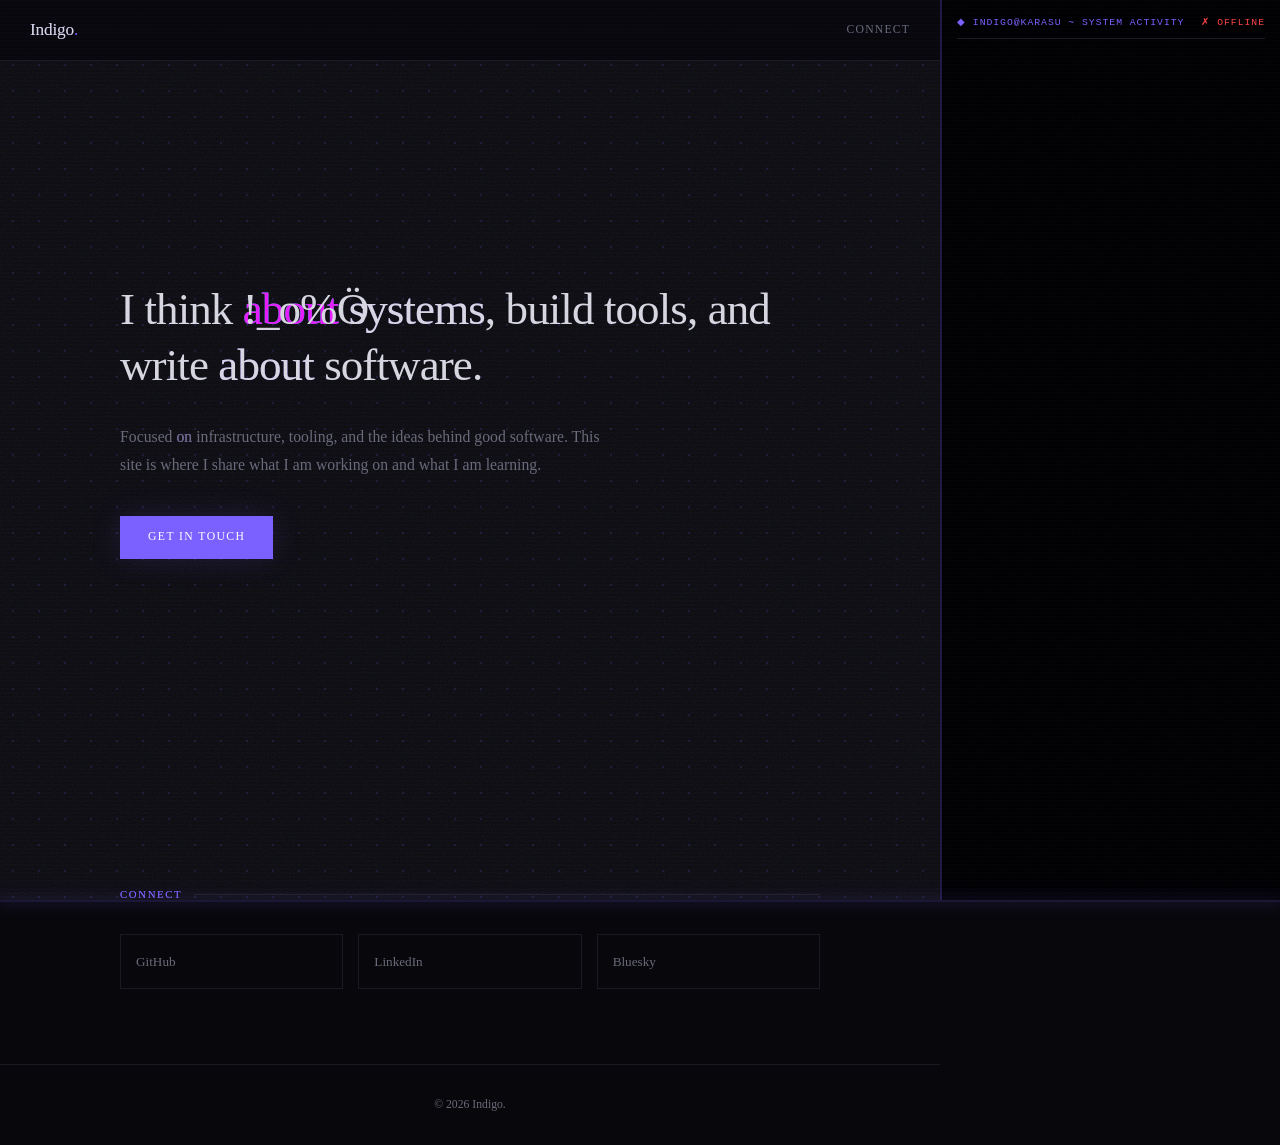
==== commit 420b1617: "Fill the activity panel to its full height The panel showed a fixed 12 rows. It now shows as many as" ====
--- a/public/index.html
+++ b/public/index.html
@@ -466,6 +466,7 @@
     color: var(--text-dim);
     border-bottom: 1px solid rgba(255,255,255,0.03);
     padding: 0.3rem 0;
+    height: calc(1.6em + 0.6rem + 1px);
     white-space: nowrap; overflow: hidden; text-overflow: ellipsis;
   }
   .syslog-entry .time { color: var(--text-dim); opacity: 0.5; margin-right: 0.5rem; }
@@ -808,13 +809,15 @@
   </script>
 
   <script>
-  // recent public GitHub activity from activity.json, rebuilt hourly
+  // recent public GitHub activity from activity.json, rebuilt hourly;
+  // the panel shows as many rows as fit its height
   (function () {
     const list = document.getElementById('syslog-entries');
     const status = document.getElementById('syslog-status');
-    const MAX_ENTRIES = 12;
     const seen = new Set();
+    let events = [];   // newest first
     let busy = false;
+    let rowHeight = 0;
 
     const pad = n => String(n).padStart(2, '0');
     const sleep = ms => new Promise(r => setTimeout(r, ms));
@@ -826,22 +829,48 @@
       return `${pad(d.getMonth() + 1)}-${pad(d.getDate())} ${pad(d.getHours())}:${pad(d.getMinutes())}`;
     }
 
-    function trim() {
-      const rows = list.querySelectorAll('.syslog-entry:not(.fading)');
-      for (let i = MAX_ENTRIES; i < rows.length; i++) {
-        const row = rows[i];
-        row.classList.add('fading');
-        setTimeout(() => row.remove(), REDUCED_MOTION ? 0 : 600);
-      }
-    }
-
-    // insert in time order; only a row that lands on top is typed out
-    function add(evt, animate) {
+    function makeRow(evt) {
       const row = document.createElement('div');
       row.className = 'syslog-entry';
       row.dataset.time = evt.time;
       const url = /^https:\/\/github\.com\//.test(evt.repoUrl) ? evt.repoUrl : 'https://github.com/' + evt.repo;
       row.innerHTML = `<time class="time" datetime="${esc(evt.time)}">${stamp(evt.time)}</time> <a class="repo" href="${esc(url)}" target="_blank" rel="noopener">${esc(evt.repo.replace('indigokarasu/', './'))}</a> <span class="msg"></span>`;
+      return row;
+    }
+
+    function capacity() {
+      if (!rowHeight) {
+        const probe = makeRow({ time: '', repo: 'x', repoUrl: '', msg: '' });
+        probe.querySelector('.msg').textContent = 'x';
+        probe.style.visibility = 'hidden';
+        list.appendChild(probe);
+        rowHeight = probe.getBoundingClientRect().height;
+        probe.remove();
+      }
+      return Math.max(1, Math.floor(list.clientHeight / (rowHeight || 27)));
+    }
+
+    const overflows = row => row.getBoundingClientRect().bottom > list.getBoundingClientRect().bottom + 0.5;
+
+    function render() {
+      list.replaceChildren(...events.slice(0, capacity() + 1).map(evt => {
+        const row = makeRow(evt);
+        row.querySelector('.msg').textContent = evt.msg;
+        return row;
+      }));
+      while (list.lastElementChild && overflows(list.lastElementChild)) list.lastElementChild.remove();
+    }
+
+    function trim() {
+      Array.from(list.querySelectorAll('.syslog-entry:not(.fading)')).filter(overflows).forEach(row => {
+        row.classList.add('fading');
+        setTimeout(() => row.remove(), REDUCED_MOTION ? 0 : 600);
+      });
+    }
+
+    // insert in time order; only a row that lands on top is typed out
+    function add(evt, animate) {
+      const row = makeRow(evt);
       const msg = row.querySelector('.msg');
       const after = Array.from(list.children).find(r => (r.dataset.time || '') < evt.time);
       list.insertBefore(row, after || null);
@@ -882,15 +911,15 @@
       if (busy) return;
       busy = true;
       try {
-        const events = await load();
+        const latest = await load();
+        const fresh = latest.filter(e => !seen.has(e.id)).reverse();
+        events = latest;
+        latest.forEach(e => seen.add(e.id));
         if (first || !list.children.length) {
-          events.slice(0, MAX_ENTRIES).reverse().forEach(e => add(e, false));
-          events.forEach(e => seen.add(e.id));
+          render();
           return;
         }
-        const fresh = events.filter(e => !seen.has(e.id)).reverse();
         for (const e of fresh) {
-          seen.add(e.id);
           await add(e, true);
           await sleep(1200);
         }
@@ -903,6 +932,16 @@
         busy = false;
       }
     }
+
+    // re-fit when the window changes size
+    let resizeTimer;
+    addEventListener('resize', () => {
+      clearTimeout(resizeTimer);
+      resizeTimer = setTimeout(function refit() {
+        if (busy) { resizeTimer = setTimeout(refit, 500); return; }
+        if (events.length) render();
+      }, 200);
+    });
 
     refresh(true);
     setInterval(() => refresh(false), 5 * 60 * 1000);
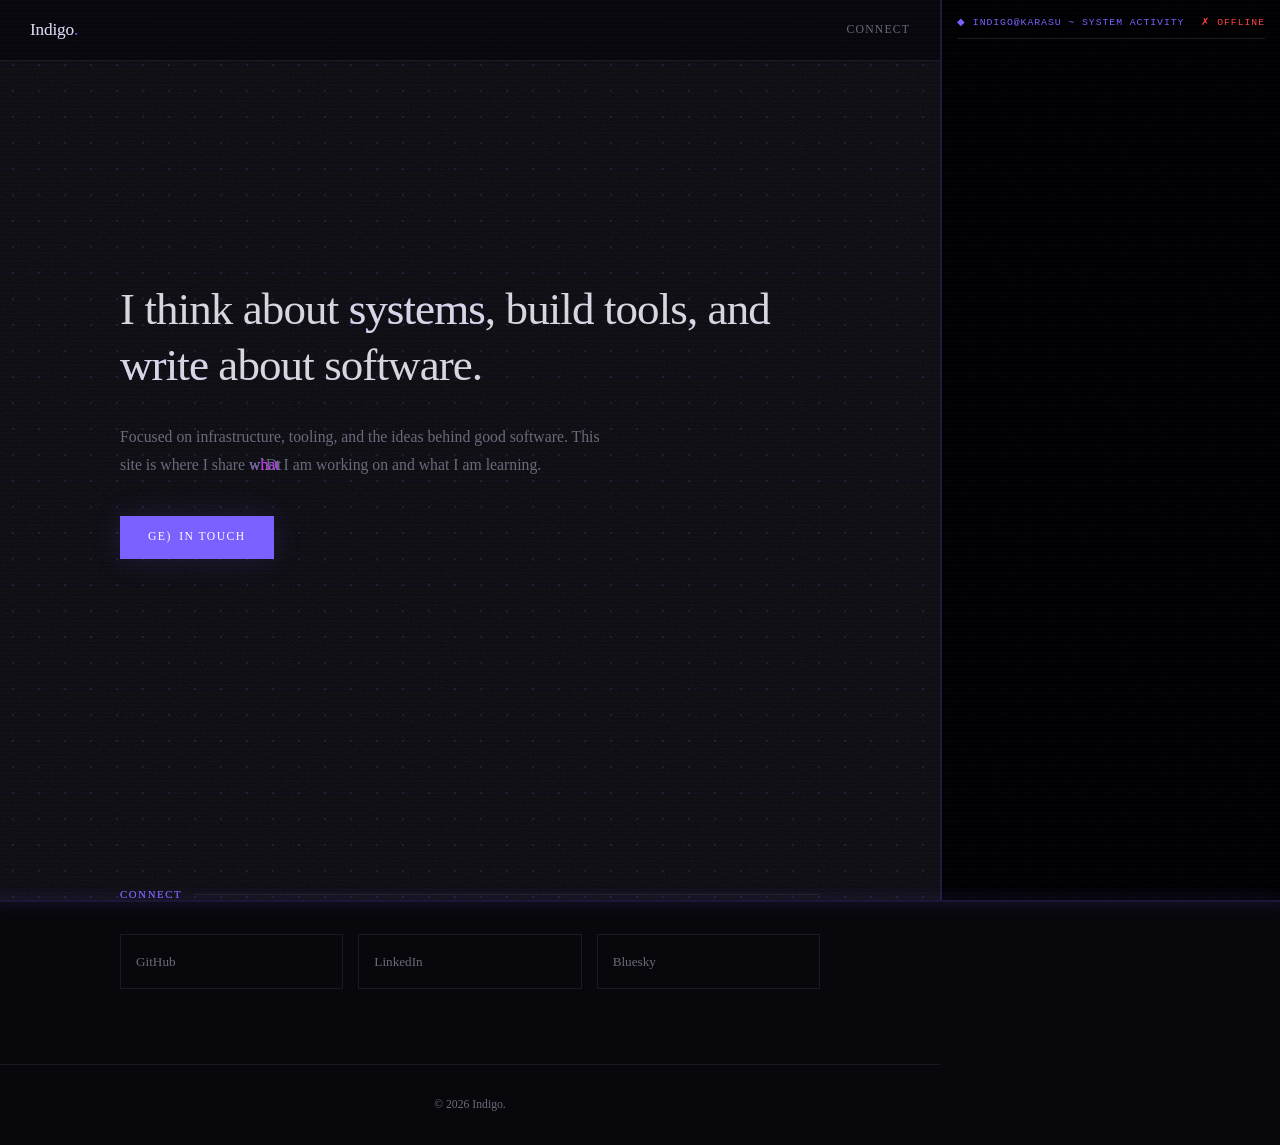
==== commit 4d08935c: "Type the newest activity in over the first 30 seconds The ten most recent events are held back when " ====
--- a/public/index.html
+++ b/public/index.html
@@ -810,13 +810,16 @@
 
   <script>
   // recent public GitHub activity from activity.json, rebuilt hourly;
-  // the panel shows as many rows as fit its height
+  // the panel shows as many rows as fit its height. The newest few are held
+  // back at load and typed in over the first half minute.
   (function () {
     const list = document.getElementById('syslog-entries');
     const status = document.getElementById('syslog-status');
+    const HELD = 10, REVEAL_MS = 30000;
     const seen = new Set();
+    const pending = new Set();   // held back, not shown yet
     let events = [];   // newest first
-    let busy = false;
+    let busy = false, revealing = false;
     let rowHeight = 0;
 
     const pad = n => String(n).padStart(2, '0');
@@ -853,7 +856,7 @@
     const overflows = row => row.getBoundingClientRect().bottom > list.getBoundingClientRect().bottom + 0.5;
 
     function render() {
-      list.replaceChildren(...events.slice(0, capacity() + 1).map(evt => {
+      list.replaceChildren(...events.filter(e => !pending.has(e.id)).slice(0, capacity() + 1).map(evt => {
         const row = makeRow(evt);
         row.querySelector('.msg').textContent = evt.msg;
         return row;
@@ -907,8 +910,21 @@
         .sort((a, b) => (a.time < b.time ? 1 : a.time > b.time ? -1 : 0));
     }
 
+    async function reveal(held) {
+      revealing = true;
+      const start = performance.now();
+      const step = (REVEAL_MS - 1500) / held.length;
+      for (let i = 0; i < held.length; i++) {
+        const due = start + 1500 + i * step + (Math.random() - 0.5) * step * 0.5;
+        await sleep(Math.max(0, due - performance.now()));
+        pending.delete(held[i].id);
+        await add(held[i], true);
+      }
+      revealing = false;
+    }
+
     async function refresh(first) {
-      if (busy) return;
+      if (busy || revealing) return;
       busy = true;
       try {
         const latest = await load();
@@ -916,7 +932,10 @@
         events = latest;
         latest.forEach(e => seen.add(e.id));
         if (first || !list.children.length) {
+          const held = latest.slice(0, HELD).reverse();   // oldest of them first
+          held.forEach(e => pending.add(e.id));
           render();
+          reveal(held);
           return;
         }
         for (const e of fresh) {
@@ -938,7 +957,7 @@
     addEventListener('resize', () => {
       clearTimeout(resizeTimer);
       resizeTimer = setTimeout(function refit() {
-        if (busy) { resizeTimer = setTimeout(refit, 500); return; }
+        if (busy || list.querySelector('.typing')) { resizeTimer = setTimeout(refit, 500); return; }
         if (events.length) render();
       }, 200);
     });
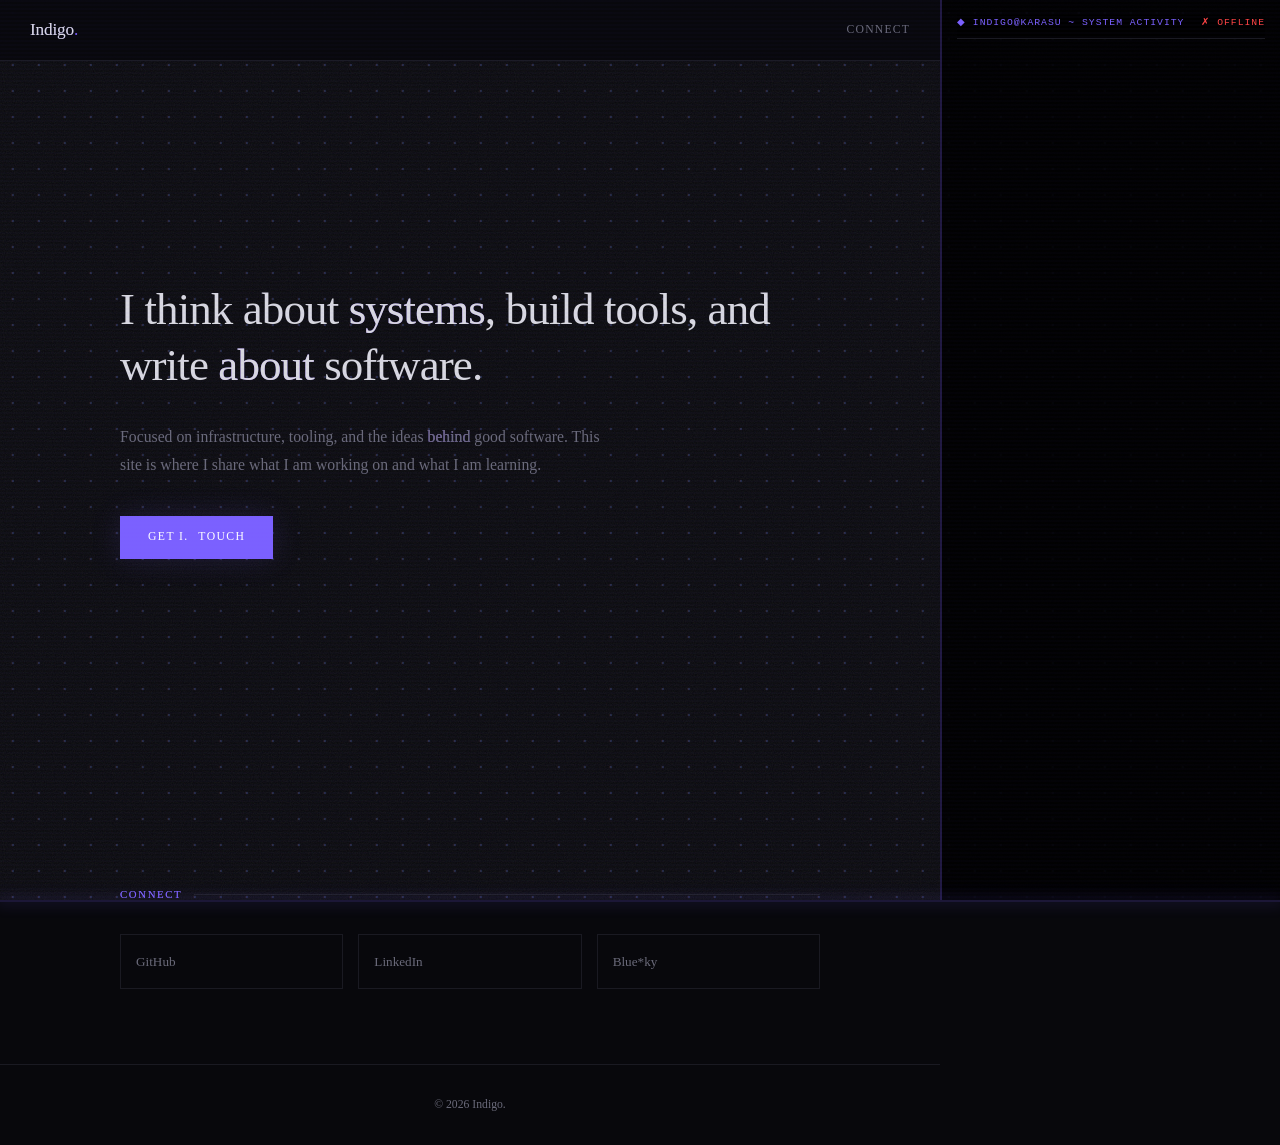
==== commit 763b3eaa: "Colour-split the dot net and widen its pull - the net gets the same red/cyan split as the glitch tex" ====
--- a/public/index.html
+++ b/public/index.html
@@ -273,6 +273,8 @@
   #net {
     position: fixed; inset: 0; width: 100%; height: 100%;
     z-index: -1; pointer-events: none; mix-blend-mode: screen;
+    /* faint red/cyan split everywhere; the script adds a stronger one where the net is pulled */
+    filter: drop-shadow(-0.6px 0 rgba(255,0,0,0.45)) drop-shadow(0.6px 0 rgba(0,255,255,0.45));
   }
 
   /* buttons */
@@ -811,11 +813,11 @@
   <script>
   // recent public GitHub activity from activity.json, rebuilt hourly;
   // the panel shows as many rows as fit its height. The newest few are held
-  // back at load and typed in over the first half minute.
+  // back at load and typed in one at a time, 1-6 seconds apart.
   (function () {
     const list = document.getElementById('syslog-entries');
     const status = document.getElementById('syslog-status');
-    const HELD = 10, REVEAL_MS = 30000;
+    const HELD = 10, GAP_MIN = 1000, GAP_MAX = 6000;
     const seen = new Set();
     const pending = new Set();   // held back, not shown yet
     let events = [];   // newest first
@@ -912,11 +914,11 @@
 
     async function reveal(held) {
       revealing = true;
-      const start = performance.now();
-      const step = (REVEAL_MS - 1500) / held.length;
+      let last = performance.now();
       for (let i = 0; i < held.length; i++) {
-        const due = start + 1500 + i * step + (Math.random() - 0.5) * step * 0.5;
+        const due = last + GAP_MIN + Math.random() * (GAP_MAX - GAP_MIN);
         await sleep(Math.max(0, due - performance.now()));
+        last = performance.now();
         pending.delete(held[i].id);
         await add(held[i], true);
       }
@@ -980,35 +982,49 @@
     document.body.prepend(canvas);
     document.getElementById('gen-substrate').classList.add('net-on');
 
-    const GAP = 26, OFFSET = 13, DOT = 1.25;
-    const REACH = 260;        // radius of the pull, px
-    const PULL = 0.42;        // share of its distance a point moves toward the cursor
+    const GAP = 26, OFFSET = 13, DOT = 1.25, EDGE = 4;
+    const REACH = 1000;       // radius of the pull, px; falls off gently out to here
+    const PULL = 0.2;         // share of its distance a point moves toward the cursor
     const SPRING = 0.14, DAMP = 0.78;
     const BASE = 0.15, LIFT = 0.35, LEVELS = 6;
+    // red/cyan split like the text glitch, wider where the net is pulled or
+    // moving (the faint split everywhere else is a CSS filter on the canvas)
+    const SPLIT_BASE = 0.6, SPLIT_PULL = 3, SPLIT_SPEED = 0.6, SPLIT_MAX = 5;
+    const FRINGE_LIFT = 0.35;
 
     let w = 0, h = 0, dpr = 1, cols = 0, rows = 0;
     let pts = new Float32Array(0);   // per point: rest x, rest y, x, y, vx, vy
+    let pull = new Float32Array(0), split = new Float32Array(0);
     let mouse = null, raf = 0, accent = '#7b61ff';
+    // drops a step when frames run slow: 2 = everything, 1 = no fringed
+    // threads and 1x resolution, 0 = dots only
+    let quality = 2, slowFrames = 0, lastFrameAt = 0;
 
     function readAccent() {
       accent = getComputedStyle(document.documentElement).getPropertyValue('--accent').trim() || accent;
     }
 
-    function build() {
-      dpr = Math.min(devicePixelRatio || 1, 2);
+    function size() {
+      dpr = quality < 2 ? 1 : Math.min(devicePixelRatio || 1, 2);
       w = innerWidth;
       h = innerHeight;
       canvas.width = Math.round(w * dpr);
       canvas.height = Math.round(h * dpr);
-      // one extra ring outside the viewport so the edges fill in when pulled
-      cols = Math.ceil(w / GAP) + 2;
-      rows = Math.ceil(h / GAP) + 2;
+    }
+
+    function build() {
+      size();
+      // extra rings outside the viewport so the edges stay filled when pulled
+      cols = Math.ceil(w / GAP) + 2 * EDGE;
+      rows = Math.ceil(h / GAP) + 2 * EDGE;
       pts = new Float32Array(cols * rows * 6);
+      pull = new Float32Array(cols * rows);
+      split = new Float32Array(cols * rows);
       for (let j = 0; j < rows; j++) {
         for (let i = 0; i < cols; i++) {
           const k = (j * cols + i) * 6;
-          pts[k] = pts[k + 2] = OFFSET + (i - 1) * GAP;
-          pts[k + 1] = pts[k + 3] = OFFSET + (j - 1) * GAP;
+          pts[k] = pts[k + 2] = OFFSET + (i - EDGE) * GAP;
+          pts[k + 1] = pts[k + 3] = OFFSET + (j - EDGE) * GAP;
         }
       }
       draw();
@@ -1018,15 +1034,21 @@
       const r2 = REACH * REACH;
       let moving = false;
       for (let k = 0; k < pts.length; k += 6) {
-        let tx = pts[k], ty = pts[k + 1];
+        let tx = pts[k], ty = pts[k + 1], strength = 0;
         if (mouse) {
           const dx = mouse.x - tx, dy = mouse.y - ty, d2 = dx * dx + dy * dy;
           if (d2 < r2) {
-            const f = 1 - d2 / r2;
-            tx += dx * PULL * f * f;
-            ty += dy * PULL * f * f;
+            const u = 1 - d2 / r2;
+            const f = PULL * u * Math.sqrt(u);
+            tx += dx * f;
+            ty += dy * f;
+            strength = u * u * u;
           }
         }
+        // how strongly this point is held, eased so it fades after the cursor leaves
+        const i = k / 6;
+        pull[i] += (strength - pull[i]) * 0.15;
+        if (Math.abs(strength - pull[i]) > 0.003) moving = true;
         const vx = (pts[k + 4] + (tx - pts[k + 2]) * SPRING) * DAMP;
         const vy = (pts[k + 5] + (ty - pts[k + 3]) * SPRING) * DAMP;
         pts[k + 2] += vx;
@@ -1039,46 +1061,85 @@
       return moving;
     }
 
-    // 0..1, how far a point sits from its rest position
-    function pulled(k) {
-      const dx = pts[k + 2] - pts[k], dy = pts[k + 3] - pts[k + 1];
-      return Math.min(1, Math.sqrt(dx * dx + dy * dy) / 24);
-    }
-
     function draw() {
       ctx.setTransform(dpr, 0, 0, dpr, 0, 0);
       ctx.clearRect(0, 0, w, h);
-      ctx.fillStyle = ctx.strokeStyle = accent;
       ctx.lineWidth = 0.6;
-      const dots = Array.from({ length: LEVELS + 1 }, () => new Path2D());
-      const threads = Array.from({ length: LEVELS }, () => new Path2D());
-      const thread = (k, n, p) => {
-        const q = Math.max(p, pulled(n));
-        if (q < 0.08) return;
-        const path = threads[Math.min(LEVELS - 1, Math.floor(q * LEVELS))];
-        path.moveTo(pts[k + 2], pts[k + 3]);
-        path.lineTo(pts[n + 2], pts[n + 3]);
+      const layer = () => Array.from({ length: LEVELS + 1 }, () => new Path2D());
+      const dots = layer(), redDots = layer(), cyanDots = layer();
+      const threads = layer(), redThreads = layer(), cyanThreads = layer();
+
+      for (let i = 0, k = 0; i < pull.length; i++, k += 6) {
+        const speed = Math.abs(pts[k + 4]) + Math.abs(pts[k + 5]);
+        split[i] = Math.min(SPLIT_MAX, SPLIT_BASE + SPLIT_PULL * pull[i] + SPLIT_SPEED * speed);
+      }
+
+      const dot = (paths, l, x, y) => {
+        paths[l].moveTo(x + DOT, y);
+        paths[l].arc(x, y, DOT, 0, Math.PI * 2);
       };
+      const line = (paths, l, x1, y1, x2, y2) => {
+        paths[l].moveTo(x1, y1);
+        paths[l].lineTo(x2, y2);
+      };
+      const thread = (a, b) => {
+        const q = Math.max(pull[a], pull[b]);
+        if (q < 0.15 || quality < 1) return;
+        const l = Math.min(LEVELS - 1, Math.floor(q * LEVELS));
+        const ka = a * 6, kb = b * 6;
+        const xa = pts[ka + 2], ya = pts[ka + 3], xb = pts[kb + 2], yb = pts[kb + 3];
+        line(threads, l, xa, ya, xb, yb);
+        if (q < 0.6 || quality < 2) return;
+        line(redThreads, l, xa - split[a], ya, xb - split[b], yb);
+        line(cyanThreads, l, xa + split[a], ya, xb + split[b], yb);
+      };
+
       for (let j = 0; j < rows; j++) {
         for (let i = 0; i < cols; i++) {
-          const k = (j * cols + i) * 6, x = pts[k + 2], y = pts[k + 3], p = pulled(k);
-          const dot = dots[Math.round(p * LEVELS)];
-          dot.moveTo(x + DOT, y);
-          dot.arc(x, y, DOT, 0, Math.PI * 2);
-          if (i + 1 < cols) thread(k, k + 6, p);
-          if (j + 1 < rows) thread(k, k + cols * 6, p);
+          const a = j * cols + i, k = a * 6, x = pts[k + 2], y = pts[k + 3];
+          const l = Math.round(pull[a] * LEVELS);
+          dot(dots, l, x, y);
+          if (l > 0) {
+            dot(redDots, l, x - split[a], y);
+            dot(cyanDots, l, x + split[a], y);
+          }
+          if (i + 1 < cols) thread(a, a + 1);
+          if (j + 1 < rows) thread(a, a + cols);
         }
       }
-      threads.forEach((path, l) => { ctx.globalAlpha = 0.5 * LIFT * (l + 1) / LEVELS; ctx.stroke(path); });
-      dots.forEach((path, l) => { ctx.globalAlpha = BASE + LIFT * l / LEVELS; ctx.fill(path); });
+
+      const threadAlpha = l => 0.5 * LIFT * (l + 1) / LEVELS;
+      const dotAlpha = l => BASE + LIFT * l / LEVELS;
+      const fringe = l => FRINGE_LIFT * l / LEVELS;
+
+      // colour fringes first, then the dots and threads on top
+      [['rgb(255,0,0)', redThreads, redDots], ['rgb(0,255,255)', cyanThreads, cyanDots]].forEach(([colour, t, d]) => {
+        ctx.fillStyle = ctx.strokeStyle = colour;
+        t.forEach((path, l) => { ctx.globalAlpha = threadAlpha(l) * l / LEVELS; ctx.stroke(path); });
+        d.forEach((path, l) => { ctx.globalAlpha = fringe(l); ctx.fill(path); });
+      });
+      ctx.fillStyle = ctx.strokeStyle = accent;
+      threads.forEach((path, l) => { ctx.globalAlpha = threadAlpha(l); ctx.stroke(path); });
+      dots.forEach((path, l) => { ctx.globalAlpha = dotAlpha(l); ctx.fill(path); });
       ctx.globalAlpha = 1;
     }
 
-    function frame() {
+    function frame(t) {
       raf = 0;
+      if (lastFrameAt && t - lastFrameAt < 100) {
+        // under ~25 fps for a while; a 30 fps cap (low-power mode) never trips this
+        slowFrames = t - lastFrameAt > 40 ? slowFrames + 1 : Math.max(0, slowFrames - 1);
+        if (slowFrames > 30 && quality > 0) {
+          quality--;
+          slowFrames = 0;
+          size();
+        }
+      }
+      lastFrameAt = t;
       const moving = step();
       draw();
       if (moving) raf = requestAnimationFrame(frame);
+      else lastFrameAt = 0;
     }
     const kick = () => { if (!raf) raf = requestAnimationFrame(frame); };
     const release = () => { mouse = null; kick(); };
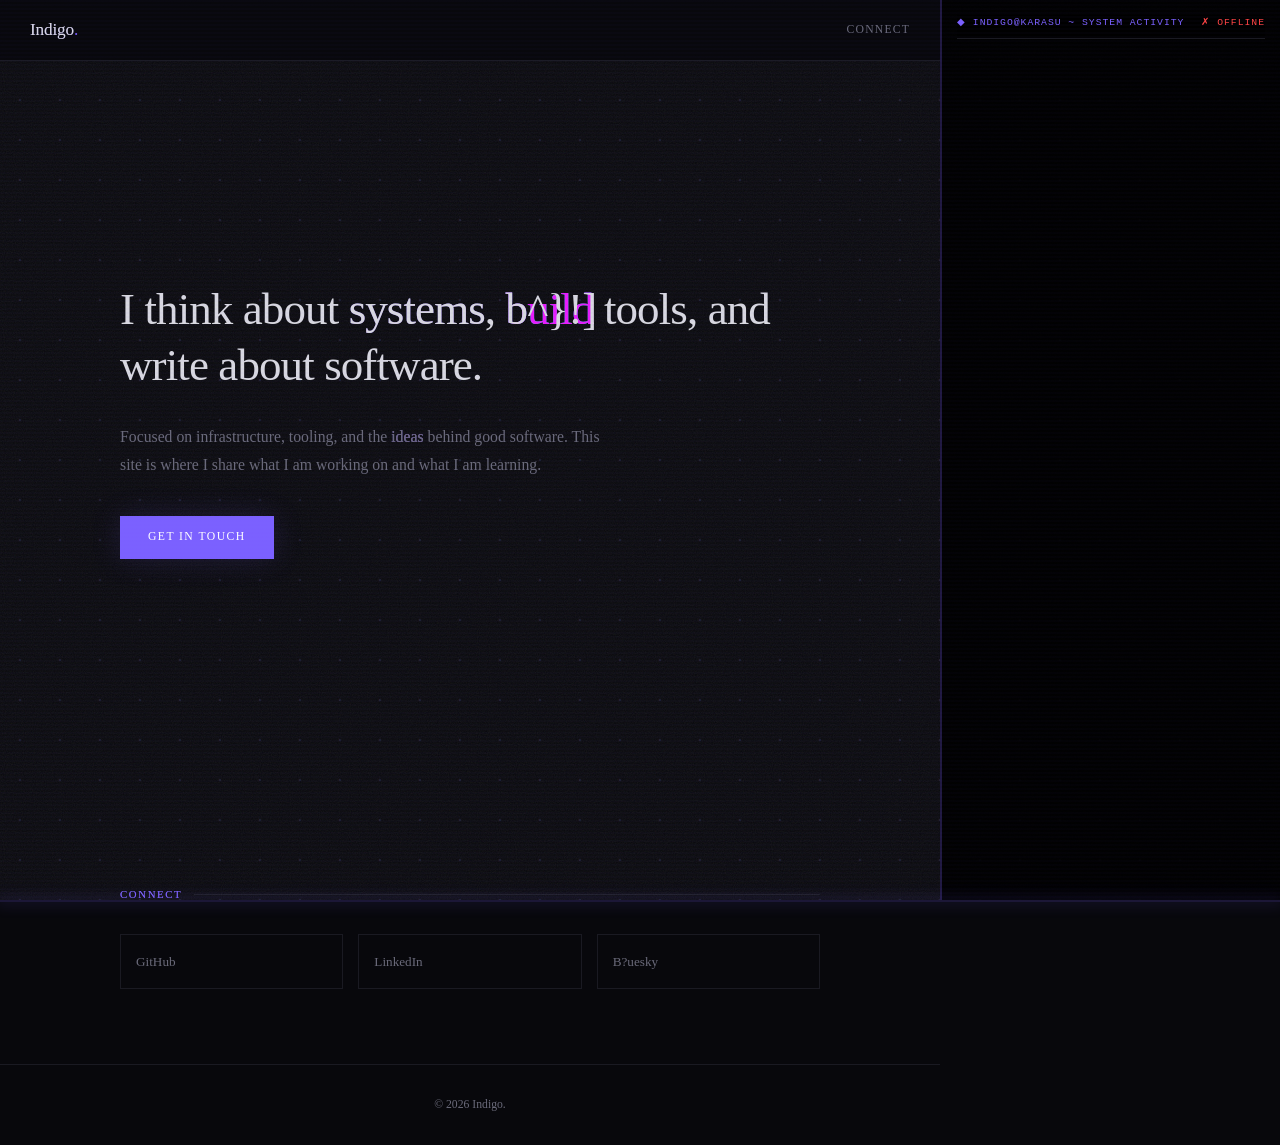
==== commit bb7f9e7e: "Thin and dim the dot net; ripple outward on click - dots 40px apart instead of 26, and fainter - a c" ====
--- a/public/index.html
+++ b/public/index.html
@@ -266,7 +266,7 @@
     background-image:
       radial-gradient(circle at center, var(--accent) 1.1px, transparent 1.5px),
       var(--grain);
-    background-size: 26px 26px, 256px 256px;
+    background-size: 40px 40px, 256px 256px;
   }
   /* with a mouse the dots are drawn on #net instead */
   #gen-substrate.net-on { background-image: var(--grain); background-size: 256px 256px; }
@@ -274,7 +274,7 @@
     position: fixed; inset: 0; width: 100%; height: 100%;
     z-index: -1; pointer-events: none; mix-blend-mode: screen;
     /* faint red/cyan split everywhere; the script adds a stronger one where the net is pulled */
-    filter: drop-shadow(-0.6px 0 rgba(255,0,0,0.45)) drop-shadow(0.6px 0 rgba(0,255,255,0.45));
+    filter: drop-shadow(-0.6px 0 rgba(255,0,0,0.3)) drop-shadow(0.6px 0 rgba(0,255,255,0.3));
   }
 
   /* buttons */
@@ -982,15 +982,17 @@
     document.body.prepend(canvas);
     document.getElementById('gen-substrate').classList.add('net-on');
 
-    const GAP = 26, OFFSET = 13, DOT = 1.25, EDGE = 4;
+    const GAP = 40, OFFSET = 20, DOT = 1.25, EDGE = 3;
     const REACH = 1000;       // radius of the pull, px; falls off gently out to here
     const PULL = 0.2;         // share of its distance a point moves toward the cursor
     const SPRING = 0.14, DAMP = 0.78;
-    const BASE = 0.15, LIFT = 0.35, LEVELS = 6;
+    const BASE = 0.1, LIFT = 0.22, LEVELS = 6;
     // red/cyan split like the text glitch, wider where the net is pulled or
     // moving (the faint split everywhere else is a CSS filter on the canvas)
     const SPLIT_BASE = 0.6, SPLIT_PULL = 3, SPLIT_SPEED = 0.6, SPLIT_MAX = 5;
-    const FRINGE_LIFT = 0.35;
+    const FRINGE_LIFT = 0.22;
+    // a click sends a ring outward that shoves the net as it passes
+    const RIPPLE_SPEED = 900, RIPPLE_BAND = 60, RIPPLE_PUSH = 3.2, RIPPLE_LIFE = 1600;
 
     let w = 0, h = 0, dpr = 1, cols = 0, rows = 0;
     let pts = new Float32Array(0);   // per point: rest x, rest y, x, y, vx, vy
@@ -999,6 +1001,7 @@
     // drops a step when frames run slow: 2 = everything, 1 = no fringed
     // threads and 1x resolution, 0 = dots only
     let quality = 2, slowFrames = 0, lastFrameAt = 0;
+    let ripples = [];
 
     function readAccent() {
       accent = getComputedStyle(document.documentElement).getPropertyValue('--accent').trim() || accent;
@@ -1032,8 +1035,12 @@
 
     function step() {
       const r2 = REACH * REACH;
-      let moving = false;
+      const now = performance.now();
+      ripples = ripples.filter(r => now - r.t0 < RIPPLE_LIFE);
+      const waves = ripples.map(r => ({ x: r.x, y: r.y, front: RIPPLE_SPEED * (now - r.t0) / 1000, fade: 1 - (now - r.t0) / RIPPLE_LIFE }));
+      let moving = waves.length > 0;
       for (let k = 0; k < pts.length; k += 6) {
+        let ring = 0;
         let tx = pts[k], ty = pts[k + 1], strength = 0;
         if (mouse) {
           const dx = mouse.x - tx, dy = mouse.y - ty, d2 = dx * dx + dy * dy;
@@ -1045,12 +1052,24 @@
             strength = u * u * u;
           }
         }
-        // how strongly this point is held, eased so it fades after the cursor leaves
+        // ripple fronts push outward and light the net up as they pass
+        let kx = 0, ky = 0;
+        for (const wv of waves) {
+          const dx = pts[k] - wv.x, dy = pts[k + 1] - wv.y, d = Math.sqrt(dx * dx + dy * dy) || 1;
+          const off = (d - wv.front) / RIPPLE_BAND;
+          if (off < -3 || off > 3) continue;
+          const wgt = Math.exp(-off * off) * wv.fade;
+          kx += dx / d * RIPPLE_PUSH * wgt;
+          ky += dy / d * RIPPLE_PUSH * wgt;
+          ring = Math.max(ring, wgt);
+        }
+        strength = Math.min(1, strength + ring);
+        // how strongly this point is lit: quick to rise, eased on the way down
         const i = k / 6;
-        pull[i] += (strength - pull[i]) * 0.15;
+        pull[i] += (strength - pull[i]) * (strength > pull[i] ? 0.5 : 0.15);
         if (Math.abs(strength - pull[i]) > 0.003) moving = true;
-        const vx = (pts[k + 4] + (tx - pts[k + 2]) * SPRING) * DAMP;
-        const vy = (pts[k + 5] + (ty - pts[k + 3]) * SPRING) * DAMP;
+        const vx = (pts[k + 4] + (tx - pts[k + 2]) * SPRING + kx) * DAMP;
+        const vy = (pts[k + 5] + (ty - pts[k + 3]) * SPRING + ky) * DAMP;
         pts[k + 2] += vx;
         pts[k + 3] += vy;
         pts[k + 4] = vx;
@@ -1147,6 +1166,12 @@
     addEventListener('pointermove', e => {
       if (e.pointerType === 'touch') return;
       mouse = { x: e.clientX, y: e.clientY };
+      kick();
+    }, { passive: true });
+    addEventListener('pointerdown', e => {
+      if (e.pointerType === 'touch' || e.button !== 0) return;
+      ripples.push({ x: e.clientX, y: e.clientY, t0: performance.now() });
+      if (ripples.length > 4) ripples.shift();
       kick();
     }, { passive: true });
     document.documentElement.addEventListener('mouseleave', release);
